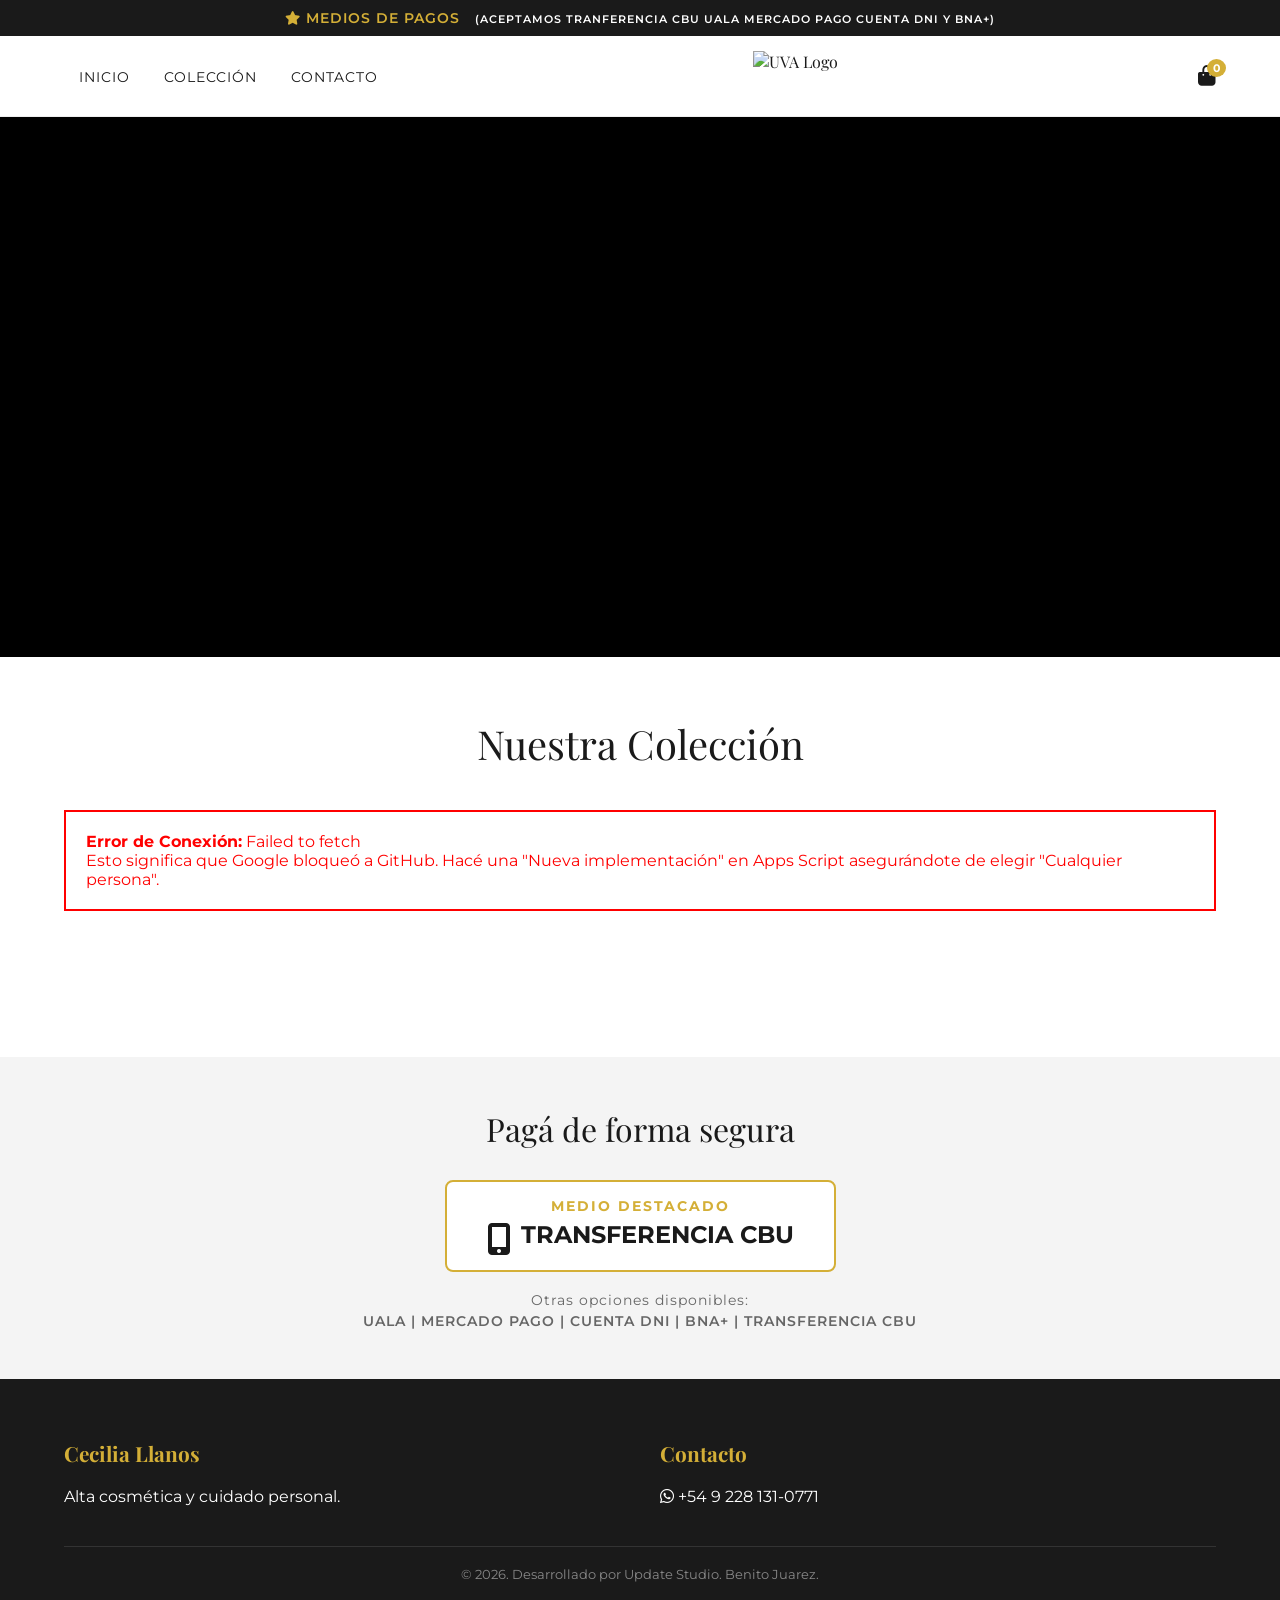
==== index.html @ 4b543230 "Create index.html" ====
<!DOCTYPE html>
<html lang="es">
<head>
    <meta charset="UTF-8">
    <meta name="viewport" content="width=device-width, initial-scale=1.0">
    <title>UVA | Alta Cosmética</title>
    <link href="https://fonts.googleapis.com/css2?family=Montserrat:wght@300;400;600&family=Playfair+Display:wght@400;600&display=swap" rel="stylesheet">
    <link rel="stylesheet" href="https://cdnjs.cloudflare.com/ajax/libs/font-awesome/6.4.0/css/all.min.css">
    
    <style>
        :root {
            --color-fondo: #ffffff;
            --color-texto: #1a1a1a;
            --color-acento: #d4af37;
            --color-secundario: #f4f4f4;
            --color-whatsapp: #25D366;
        }

        * { margin: 0; padding: 0; box-sizing: border-box; }
        html { scroll-behavior: smooth; }
        body { font-family: 'Montserrat', sans-serif; background-color: var(--color-fondo); color: var(--color-texto); }
        h1, h2, h3, .logo { font-family: 'Playfair Display', serif; }

        /* HEADER */
        header { position: sticky; top: 0; background: rgba(255, 255, 255, 0.95); backdrop-filter: blur(5px); z-index: 1000; border-bottom: 1px solid #eee; }
        .top-bar { background-color: var(--color-texto); color: var(--color-acento); text-align: center; padding: 10px; font-size: 0.85em; letter-spacing: 1px; font-weight: 600; text-transform: uppercase;}
        .navbar { display: flex; justify-content: space-between; align-items: center; padding: 15px 5%; }
        
        /* Ajuste para el logo imagen */
        .logo { display: flex; align-items: center; }
        .logo img { height: 50px; width: auto; object-fit: contain; }

        .menu a { text-decoration: none; color: var(--color-texto); margin: 0 15px; font-size: 0.9em; text-transform: uppercase; letter-spacing: 1px; transition: color 0.3s; }
        .menu a:hover { color: var(--color-acento); }
        .iconos-nav { position: relative; cursor: pointer; }
        .contador-carrito { position: absolute; top: -8px; right: -10px; background: var(--color-acento); color: white; border-radius: 50%; padding: 2px 6px; font-size: 0.7em; font-weight: bold; }

        /* CARRUSEL */
        .carrusel-contenedor { position: relative; height: 60vh; width: 100%; overflow: hidden; background-color: #000; }
        .slide { position: absolute; top: 0; left: 0; width: 100%; height: 100%; opacity: 0; transition: opacity 1s ease-in-out; background-size: cover; background-position: center; display: flex; align-items: center; justify-content: center; }
        .slide.activo { opacity: 1; }
        .slide-texto { text-align: center; color: white; background: rgba(0,0,0,0.3); padding: 30px 50px; border: 1px solid rgba(255,255,255,0.3); backdrop-filter: blur(2px); }
        .slide-texto h2 { font-size: 3em; margin-bottom: 10px; font-weight: 400; }

        /* PRODUCTOS DESTACADOS */
        .seccion-destacado { padding: 50px 5%; background-color: var(--color-secundario); display: none; }
        .titulo-destacado { text-align: center; font-family: 'Playfair Display', serif; font-size: 2em; margin-bottom: 30px; text-transform: uppercase; letter-spacing: 2px; transition: color 0.3s; }
        
        .grid-destacados { 
            display: flex; 
            gap: 30px; 
            overflow-x: auto; 
            padding: 10px 10px 30px 10px; 
            scroll-snap-type: x mandatory; 
            width: fit-content;
            max-width: 100%;
            margin: 0 auto;
        }
        
        .grid-destacados::-webkit-scrollbar { height: 8px; }
        .grid-destacados::-webkit-scrollbar-track { background: #ddd; border-radius: 10px; }
        .grid-destacados::-webkit-scrollbar-thumb { background: #bbb; border-radius: 10px; }

        .tarjeta-destacado { 
            flex: 0 0 300px; 
            scroll-snap-align: start;
            background: white; border-radius: 8px; overflow: hidden; box-shadow: 0 5px 15px rgba(0,0,0,0.08); text-align: center; padding-bottom: 20px; border-top: 4px solid var(--color-acento); position: relative; transition: transform 0.3s;
        }
        .tarjeta-destacado:hover { transform: translateY(-5px); }
        .etiqueta-promo { position: absolute; top: 15px; right: 15px; color: white; padding: 5px 10px; font-size: 0.7em; font-weight: bold; text-transform: uppercase; border-radius: 4px; z-index: 2; letter-spacing: 1px;}
        .tarjeta-destacado img { width: 100%; height: 250px; object-fit: cover; margin-bottom: 15px; }
        .tarjeta-destacado h3 { font-size: 1.2em; margin: 0 15px 5px; color: var(--color-texto); }
        .tarjeta-destacado .descripcion-producto { font-size: 0.85em; color: #666; margin: 0 15px 10px; height: 38px; overflow: hidden; text-overflow: ellipsis; display: -webkit-box; -webkit-line-clamp: 2; -webkit-box-orient: vertical; line-height: 1.4; }
        .tarjeta-destacado .precio { font-size: 1.4em; color: var(--color-texto); font-weight: 600; margin-bottom: 15px; }

        /* CATÁLOGO NORMAL */
        .seccion-padding { padding: 60px 5%; min-height: 400px; }
        .titulo-seccion { text-align: center; font-size: 2.5em; margin-bottom: 40px; font-weight: 400; }
        
        .cargando { text-align: center; font-size: 1.2em; color: #888; margin: 50px 0; font-style: italic; }
        
        .grid-productos { display: grid; grid-template-columns: repeat(auto-fit, minmax(280px, 1fr)); gap: 40px; }
        
        .tarjeta { position: relative; text-align: center; transition: transform 0.3s; border: 1px solid #eee; padding-bottom: 20px; border-radius: 8px; overflow: hidden; background: white;}
        .tarjeta:hover { transform: translateY(-5px); box-shadow: 0 10px 20px rgba(0,0,0,0.05); }
        .tarjeta img { width: 100%; height: 350px; object-fit: cover; margin-bottom: 15px; transition: filter 0.3s; }
        .tarjeta h3 { font-size: 1.2em; margin: 0 15px 5px; }
        
        .descripcion-producto { font-size: 0.85em; color: #666; margin: 0 15px 15px; height: 40px; overflow: hidden; text-overflow: ellipsis; display: -webkit-box; -webkit-line-clamp: 2; -webkit-box-orient: vertical; line-height: 1.4; }

        .precio { font-size: 1.2em; color: var(--color-texto); font-weight: 600; margin-bottom: 20px; }
        
        /* ESTILOS SIN STOCK */
        .badge-stock { position: absolute; top: 15px; left: 15px; background-color: #d9534f; color: white; padding: 5px 12px; border-radius: 4px; font-size: 0.75em; font-weight: bold; z-index: 2; letter-spacing: 1px; text-transform: uppercase;}
        .tarjeta.sin-stock, .tarjeta-destacado.sin-stock { border-color: #e0e0e0; border-top-color: #ccc !important; }
        .tarjeta.sin-stock:hover, .tarjeta-destacado.sin-stock:hover { transform: none; box-shadow: none; }
        .tarjeta.sin-stock img, .tarjeta-destacado.sin-stock img { filter: grayscale(100%); opacity: 0.6; }
        .tarjeta.sin-stock h3, .tarjeta-destacado.sin-stock h3 { color: #888; }
        .tarjeta.sin-stock .precio, .tarjeta-destacado.sin-stock .precio { color: #aaa; text-decoration: line-through; }
        
        /* BOTONES DUALES */
        .botones-producto { display: flex; gap: 10px; padding: 0 15px; }
        .btn { flex: 1; padding: 12px 10px; border: none; text-transform: uppercase; font-size: 0.75em; font-weight: 600; cursor: pointer; transition: all 0.3s; border-radius: 4px; letter-spacing: 0.5px;}
        .btn-comprar { background-color: var(--color-texto); color: white; }
        .btn-comprar:hover:not(:disabled) { background-color: var(--color-acento); }
        .btn-agregar { background-color: transparent; border: 1px solid var(--color-texto); color: var(--color-texto); }
        .btn-agregar:hover:not(:disabled) { background-color: var(--color-secundario); }
        .btn:disabled { background-color: #f0f0f0; border-color: #ddd; color: #aaa; cursor: not-allowed; }

        /* MEDIOS DE PAGO DESTACANDO TRANSFERENCIA*/
        .medios-pago { background-color: var(--color-secundario); padding: 50px 20px; text-align: center; }
        .pago-principal { display: inline-block; border: 2px solid var(--color-acento); padding: 15px 40px; border-radius: 8px; margin-bottom: 20px; background: white; }
        .pago-principal h4 { color: var(--color-acento); font-size: 0.9em; text-transform: uppercase; letter-spacing: 2px; margin-bottom: 5px; }
        .pago-principal i { font-size: 2em; color: var(--color-texto); vertical-align: middle; margin-right: 10px; }
        .pago-principal span { font-size: 1.5em; font-weight: bold; font-family: 'Montserrat', sans-serif; }
        .pagos-secundarios { font-size: 0.85em; color: #666; font-weight: 600; letter-spacing: 1px; }

        /* FOOTER */
        footer { background-color: var(--color-texto); color: white; padding: 60px 5% 20px; }
        .footer-grid { display: grid; grid-template-columns: repeat(auto-fit, minmax(200px, 1fr)); gap: 40px; margin-bottom: 40px; }
        .footer-grid h4 { font-family: 'Playfair Display', serif; font-size: 1.3em; margin-bottom: 20px; color: var(--color-acento); }

        /* CARRITO LATERAL */
        .carrito-lateral { position: fixed; top: 0; right: -400px; width: 350px; height: 100vh; background: white; box-shadow: -2px 0 10px rgba(0,0,0,0.1); transition: right 0.3s ease; z-index: 2000; padding: 20px; display: flex; flex-direction: column; }
        .carrito-lateral.abierto { right: 0; }
        .cerrar-carrito { text-align: right; cursor: pointer; font-size: 1.5em; }
        .items-carrito { flex-grow: 1; overflow-y: auto; margin: 20px 0; }
        .item-carrito { display: flex; justify-content: space-between; align-items: center; margin-bottom: 15px; border-bottom: 1px solid #eee; padding-bottom: 10px; font-size: 0.9em;}
        .item-nombre { display: flex; flex-direction: column; }
        .total-carrito { font-size: 1.2em; font-weight: bold; margin-bottom: 20px; text-align: right; border-top: 2px solid #eee; padding-top: 15px;}
        .btn-pagar-carrito { background-color: var(--color-texto); color: white; text-align: center; padding: 15px; cursor: pointer; font-weight: bold; border-radius: 4px; text-transform: uppercase; }

        /* MODAL DE PAGO (CHECKOUT) */
        .overlay-pago { position: fixed; top: 0; left: 0; width: 100%; height: 100%; background: rgba(0,0,0,0.7); display: none; justify-content: center; align-items: center; z-index: 3000; backdrop-filter: blur(3px); }
        .overlay-pago.activo { display: flex; }
        .caja-pago { background: white; padding: 30px; border-radius: 8px; width: 90%; max-width: 450px; position: relative; text-align: center; max-height: 90vh; overflow-y: auto;}
        .cerrar-pago { position: absolute; top: 15px; right: 15px; cursor: pointer; font-size: 1.5em; color: #666; }
        .caja-pago h3 { font-size: 1.5em; margin-bottom: 10px; color: var(--color-texto); }
        .monto-pagar { font-size: 2em; font-weight: bold; color: var(--color-acento); margin-bottom: 20px; }
        .datos-bancarios { background: var(--color-secundario); padding: 15px; border-radius: 6px; text-align: left; margin-bottom: 20px; font-size: 0.9em; line-height: 1.6;}
        .caja-transferencia { background: white; border-left: 4px solid var(--color-acento); padding: 12px; margin-bottom: 15px; box-shadow: 0 2px 5px rgba(0,0,0,0.05); }
        .caja-transferencia p { margin-bottom: 3px; }
        .etiqueta-recomendado { color: var(--color-acento); font-size: 0.75em; font-weight: bold; text-transform: uppercase; margin-bottom: 5px; display: block; letter-spacing: 1px;}
        .caja-otros-bancos { border-top: 1px solid #ddd; padding-top: 12px; font-size: 0.85em; }
        .datos-bancarios span { font-weight: 600; color: var(--color-texto); }
        
        .qr-container { margin: 15px 0; padding: 15px; background: white; border-radius: 8px; border: 1px dashed #ccc; display: none; }
        .qr-container img { width: 150px; height: 150px; margin: 0 auto; display: block; }
        
        .btn-whatsapp { background-color: var(--color-whatsapp); color: white; border: none; padding: 15px; width: 100%; border-radius: 4px; font-weight: bold; font-size: 1em; cursor: pointer; display: flex; align-items: center; justify-content: center; gap: 10px; margin-top: 10px;}
        .btn-whatsapp:hover { background-color: #20ba56; }

        @media (max-width: 768px) {
            .menu { display: none; }
            .carrito-lateral { width: 100%; right: -100%; }
        }
    </style>
</head>
<body id="arriba">

    <div class="top-bar"><i class="fas fa-star"></i> Medios de Pagos <span style="color:white; margin-left: 10px; font-size: 0.8em;">(Aceptamos Tranferencia CBU UALA Mercado Pago Cuenta DNI y BNA+)</span></div>

    <header>
        <nav class="navbar">
            <div class="menu">
                <a href="#arriba">Inicio</a>
                <a href="#catalogo">Colección</a>
                <a href="#contacto">Contacto</a>
            </div>
            <div class="logo">
                <img src="https://github.com/GuillermoReveron/Update-Studio-Benito-Juarez/blob/main/cliente-cecilia/carpeta-uno/img/logo.jpeg?raw=true" alt="UVA Logo">
            </div>
            <div class="iconos-nav" onclick="toggleCarrito()">
                <i class="fas fa-shopping-bag fa-lg"></i>
                <span class="contador-carrito" id="contador">0</span>
            </div>
        </nav>
    </header>

    <section id="contenedor-carrusel" class="carrusel-contenedor">
        </section>

    <section id="seccion-destacado" class="seccion-destacado">
        <h2 class="titulo-destacado" id="titulo-destacado"><i class="fas fa-gift"></i> Especiales & Promociones <i class="fas fa-gift"></i></h2>
        <div class="grid-destacados" id="contenedor-destacados">
            </div>
    </section>

    <section id="catalogo" class="seccion-padding">
        <h2 class="titulo-seccion">Nuestra Colección</h2>
        <div class="grid-productos" id="contenedor-productos">
            <div class="cargando">Cargando productos desde el catálogo... <i class="fas fa-spinner fa-spin"></i></div>
        </div>
    </section>

    <section class="medios-pago">
        <h3 style="margin-bottom: 30px; font-weight: 300; font-family: 'Playfair Display', serif; font-size: 2em;">Pagá de forma segura</h3>
        <div class="pago-principal">
            <h4>Medio Destacado</h4>
            <i class="fas fa-mobile-alt"></i><span>TRANSFERENCIA CBU</span>
        </div>
        <div class="pagos-secundarios">
            <p style="margin-bottom: 5px; font-weight: 400;">Otras opciones disponibles:</p>
            UALA | MERCADO PAGO | CUENTA DNI | BNA+ | TRANSFERENCIA CBU
        </div>
    </section>

    <footer id="contacto">
        <div class="footer-grid">
            <div>
                <h4>Cecilia Llanos</h4>
                <p>Alta cosmética y cuidado personal.</p>
            </div>
            <div>
                <h4>Contacto</h4>
                <p><i class="fab fa-whatsapp"></i> +54 9 228 131-0771</p>
            </div>
        </div>
        <div style="text-align: center; border-top: 1px solid #333; padding-top: 20px; font-size: 0.8em; color: #888;">
            &copy; 2026. Desarrollado por Update Studio. Benito Juarez.
        </div>
    </footer>

    <div class="carrito-lateral" id="carrito-lateral">
        <div class="cerrar-carrito" onclick="toggleCarrito()"><i class="fas fa-times"></i></div>
        <h2 style="margin-bottom: 20px; font-family: 'Montserrat'; font-weight: 600;">Tu Pedido</h2>
        <div class="items-carrito" id="items-carrito"></div>
        <div class="total-carrito">
            Total a Pagar: $<span id="precio-total">0</span>
        </div>
        <div class="btn-pagar-carrito" onclick="abrirModalPagoDesdeCarrito()">Ir a Pagar</div>
    </div>

    <div class="overlay-pago" id="modal-pago">
        <div class="caja-pago">
            <div class="cerrar-pago" onclick="cerrarModalPago()"><i class="fas fa-times"></i></div>
            <h3>Realizá el pago</h3>
            <p style="font-size: 0.9em; color: #666; margin-bottom: 10px;">Transferí el total para confirmar tu pedido:</p>
            <div class="monto-pagar">$<span id="monto-final">0</span></div>
            
            <div class="datos-bancarios">
                <p style="margin-bottom: 10px;"><span>Titular de la cuenta:</span> Cecilia Llanos</p>
                <div class="caja-transferencia">
                    <span class="etiqueta-recomendado"><i class="fas fa-star"></i> Uala | Mercado Pago | Cuenta DNI | BNA+ | Transferencia CBU (Recomendado)</span>
                    <p><span>CVU:</span> 00000031000000000000</p>
                    <p><span>Alias:</span> CECILIA.CREMAS.UALA.MERCADO PAGO</p>
                </div>
                <div class="caja-otros-bancos">
                    <p style="color: #666; margin-bottom: 5px;">Otras cuentas (Cuenta DNI / BNA+):</p>
                    <p><span>CBU:</span> 01400000000000000000</p>
                    <p><span>Alias:</span> CECILIA.BNA.DNI</p>
                </div>
            </div>

            <div class="qr-container" id="contenedor-qr">
                <p style="font-size: 0.8em; color: #666; margin-bottom: 10px; font-weight: 600;">Escaneá este QR para pagar el producto exacto:</p>
                <img id="qr-dinamico" src="" alt="QR de Pago Dinámico">
            </div>

            <button class="btn-whatsapp" onclick="enviarComprobanteWhatsApp()">
                <i class="fab fa-whatsapp fa-lg"></i> Ya pagué, enviar comprobante
            </button>
        </div>
    </div>

    <script>
        let carruselInterval; 

        function obtenerLinkDirectoDrive(url) {
            if (!url) return 'https://via.placeholder.com/400x350?text=Sin+Imagen';
            const idMatch = url.match(/[-\w]{25,}/);
            if (url.includes('drive.google.com') && idMatch) {
                return `https://drive.google.com/uc?export=view&id=${idMatch[0]}`;
            }
            if (url.includes('github.com') && url.includes('/blob/')) {
                let urlLimpia = url.replace('github.com', 'raw.githubusercontent.com').replace('/blob/', '/');
                urlLimpia = urlLimpia.split('?')[0]; 
                return urlLimpia;
            }
            return url;
        }

        function obtenerColorPromo(texto) {
            if (!texto) return 'var(--color-acento)'; 
            const t = texto.toLowerCase();
            
            if (t.includes('navidad') || t.includes('fiesta') || t.includes('noel')) return '#c8102e'; 
            if (t.includes('madre') || t.includes('mujer') || t.includes('mamá')) return '#e83e8c'; 
            if (t.includes('padre') || t.includes('hombre') || t.includes('papá')) return '#1A5276'; 
            if (t.includes('oferta') || t.includes('liquidación') || t.includes('off') || t.includes('black')) return '#ff5722'; 
            
            return 'var(--color-acento)'; 
        }

        const urlAPI = 'https://script.google.com/macros/s/AKfycbwm6g9whIeELxg2Pa0tYN79-XIww8WlGYjSxbhR-KmSNlyNUxIQyCoD7uvmgHo0dRIJuA/exec';
        let productos = []; 
        let carrito = [];
        let compraTemporal = [];

        async function cargarDatosDesdeGoogle() {
            try {
                const respuesta = await fetch(urlAPI, { redirect: "follow" });
                
                if (!respuesta.ok) {
                    throw new Error(`Google bloqueó la conexión (Error ${respuesta.status}).`);
                }

                const textoCrudo = await respuesta.text(); 
                
                try {
                    const data = JSON.parse(textoCrudo); 
                    
                    if (Array.isArray(data)) {
                        productos = data;
                        dibujarCarruselPorDefecto(); 
                    } else {
                        productos = data.productos || [];
                        if (data.carrusel && data.carrusel.length > 0) {
                            dibujarCarruselDesdeSheets(data.carrusel);
                        } else {
                            dibujarCarruselPorDefecto(); 
                        }
                    }
                    
                    if(productos.length === 0) {
                        document.getElementById('contenedor-productos').innerHTML = '<p class="cargando">Todavía no hay productos cargados en el catálogo.</p>';
                        return;
                    }
                    
                    dibujarCatalogo();

                } catch (errorParseo) {
                    document.getElementById('contenedor-productos').innerHTML = `<div style="color:red; padding:20px; border:2px solid red; background:white;"><b>Error de Datos:</b> Google no envió los productos, envió una página de error. Revisa los permisos de Apps Script o si el link termina en /dev.</div>`;
                    console.error("Respuesta de Google:", textoCrudo);
                }

            } catch (error) {
                document.getElementById('contenedor-productos').innerHTML = `<div style="color:red; padding:20px; border:2px solid red; background:white;"><b>Error de Conexión:</b> ${error.message} <br>Esto significa que Google bloqueó a GitHub. Hacé una "Nueva implementación" en Apps Script asegurándote de elegir "Cualquier persona".</div>`;
            }
        }

        function dibujarCarruselDesdeSheets(slides) {
            const contenedor = document.getElementById('contenedor-carrusel');
            contenedor.innerHTML = ''; 
            
            slides.forEach((s, index) => {
                const imgDirecta = obtenerLinkDirectoDrive(s.img);
                const claseActivo = index === 0 ? 'activo' : ''; 
                
                contenedor.innerHTML += `
                    <div class="slide ${claseActivo}" style="background-image: url('${imgDirecta}');">
                        <div class="slide-texto">
                            <h2>${s.titulo || ''}</h2>
                            <p>${s.descripcion || ''}</p>
                        </div>
                    </div>
                `;
            });
            
            iniciarAnimacionCarrusel();
        }

        function dibujarCarruselPorDefecto() {
            const contenedor = document.getElementById('contenedor-carrusel');
            contenedor.innerHTML = `
                <div class="slide activo" style="background-image: url('https://images.unsplash.com/photo-1615397323136-1288ed3d5964?q=80&w=1400&auto=format&fit=crop');">
                    <div class="slide-texto">
                        <h2>Esencia Natural</h2>
                        <p>Descubrí la nueva línea de hidratación</p>
                    </div>
                </div>
                <div class="slide" style="background-image: url('https://images.unsplash.com/photo-1556228578-0d85b1a4d571?q=80&w=1400&auto=format&fit=crop');">
                    <div class="slide-texto">
                        <h2>Cuidado Premium</h2>
                        <p>Fórmulas exclusivas para tu piel</p>
                    </div>
                </div>
                <div class="slide" style="background-image: url('https://images.unsplash.com/photo-1599305090598-fe179d501227?q=80&w=1400&auto=format&fit=crop');">
                    <div class="slide-texto">
                        <h2>Piel Radiante</h2>
                        <p>Nutrición profunda todos los días</p>
                    </div>
                </div>
            `;
            iniciarAnimacionCarrusel();
        }

        function iniciarAnimacionCarrusel() {
            let slideIndex = 0;
            const slides = document.querySelectorAll('.slide');
            if(slides.length <= 1) return; 
            
            if(carruselInterval) clearInterval(carruselInterval);
            
            carruselInterval = setInterval(() => {
                slides.forEach(slide => slide.classList.remove('activo'));
                slideIndex++;
                if (slideIndex >= slides.length) { slideIndex = 0; }
                slides[slideIndex].classList.add('activo');
            }, 4000); 
        }

        function dibujarCatalogo() {
            const contenedorCatalogo = document.getElementById('contenedor-productos');
            const seccionDestacados = document.getElementById('seccion-destacado');
            const contenedorDestacados = document.getElementById('contenedor-destacados');
            const tituloDestacado = document.getElementById('titulo-destacado');
            
            contenedorCatalogo.innerHTML = ''; 
            contenedorDestacados.innerHTML = '';
            seccionDestacados.style.display = 'none';

            const productosEspeciales = productos.filter(p => p.destacado && String(p.destacado).trim() !== '' && String(p.destacado).trim().toUpperCase() !== 'NO');

            if (productosEspeciales.length > 0) {
                seccionDestacados.style.display = 'block'; 
                
                let nombreEventoPrincipal = String(productosEspeciales[0].destacado).trim();
                let colorTema = obtenerColorPromo(nombreEventoPrincipal);
                
                if(nombreEventoPrincipal.toUpperCase() === 'SI') {
                    tituloDestacado.innerHTML = '<i class="fas fa-gift"></i> Especiales & Promociones <i class="fas fa-gift"></i>';
                    tituloDestacado.style.color = 'var(--color-acento)';
                } else {
                    tituloDestacado.innerHTML = `<i class="fas fa-star"></i> Especial ${nombreEventoPrincipal} <i class="fas fa-star"></i>`;
                    tituloDestacado.style.color = colorTema;
                }
                
                productosEspeciales.forEach(productoEspecial => {
                    const precioNumerico = Number(productoEspecial.precio);
                    const imagenDirecta = obtenerLinkDirectoDrive(productoEspecial.img);
                    const tieneStock = productoEspecial.stock && String(productoEspecial.stock).trim().toUpperCase() === 'SI';
                    
                    let textoEtiqueta = String(productoEspecial.destacado).trim();
                    if(textoEtiqueta.toUpperCase() === 'SI') {
                        textoEtiqueta = 'Promo Especial';
                    }
                    
                    let colorTarjeta = obtenerColorPromo(textoEtiqueta);

                    const claseTarjeta = tieneStock ? 'tarjeta-destacado' : 'tarjeta-destacado sin-stock';
                    
                    const cartelStock = tieneStock ? `<span class="etiqueta-promo" style="background-color: ${colorTarjeta};"><i class="fas fa-star"></i> ${textoEtiqueta}</span>` : '<div class="badge-stock">Agotado</div>';
                    
                    const disableBtn = tieneStock ? '' : 'disabled';
                    const textoComprar = tieneStock ? 'Aprovechar' : 'Agotado';
                    const descripcionProducto = productoEspecial.descripcion ? productoEspecial.descripcion : '';

                    contenedorDestacados.innerHTML += `
                        <div class="${claseTarjeta}" style="border-top-color: ${colorTarjeta};">
                            ${cartelStock}
                            <img src="${imagenDirecta}" alt="${productoEspecial.nombre}">
                            <h3>${productoEspecial.nombre}</h3>
                            <p class="descripcion-producto">${descripcionProducto}</p>
                            <div class="precio">$${precioNumerico.toLocaleString('es-AR')}</div>
                            <div class="botones-producto">
                                <button class="btn btn-agregar" onclick="agregarAlCarrito(${productoEspecial.id})" ${disableBtn}><i class="fas fa-plus"></i></button>
                                <button class="btn btn-comprar" onclick="comprarDirecto(${productoEspecial.id})" ${disableBtn}>${textoComprar}</button>
                            </div>
                        </div>
                    `;
                });
            }

            const productosNormales = productos.filter(p => !p.destacado || String(p.destacado).trim() === '' || String(p.destacado).trim().toUpperCase() === 'NO');
            
            productosNormales.forEach(prod => {
                const precioNumerico = Number(prod.precio);
                const imagenDirecta = obtenerLinkDirectoDrive(prod.img);
                const tieneStock = prod.stock && String(prod.stock).trim().toUpperCase() === 'SI';
                
                const claseTarjeta = tieneStock ? 'tarjeta' : 'tarjeta sin-stock';
                const cartelStock = tieneStock ? '' : '<div class="badge-stock">Sin Stock</div>';
                const disableBtn = tieneStock ? '' : 'disabled';
                const textoComprar = tieneStock ? 'Comprar Ahora' : 'Agotado';
                const descripcionProducto = prod.descripcion ? prod.descripcion : '';
                
                contenedorCatalogo.innerHTML += `
                    <div class="${claseTarjeta}">
                        ${cartelStock}
                        <img src="${imagenDirecta}" alt="${prod.nombre}">
                        <h3>${prod.nombre}</h3>
                        <p class="descripcion-producto">${descripcionProducto}</p>
                        <div class="precio">$${precioNumerico.toLocaleString('es-AR')}</div>
                        <div class="botones-producto">
                            <button class="btn btn-agregar" onclick="agregarAlCarrito(${prod.id})" ${disableBtn}><i class="fas fa-plus"></i> Al Bolso</button>
                            <button class="btn btn-comprar" onclick="comprarDirecto(${prod.id})" ${disableBtn}>${textoComprar}</button>
                        </div>
                    </div>
                `;
            });
        }

        function toggleCarrito() {
            document.getElementById('carrito-lateral').classList.toggle('abierto');
        }

        function agregarAlCarrito(id) {
            const producto = productos.find(p => String(p.id) === String(id));
            if(producto) {
                carrito.push(producto);
                actualizarCarrito();
                document.getElementById('carrito-lateral').classList.add('abierto');
            }
        }

        function actualizarCarrito() {
            const contenedorItems = document.getElementById('items-carrito');
            contenedorItems.innerHTML = '';
            let total = 0;
            carrito.forEach((item, index) => {
                total += Number(item.precio);
                
                let etiquetaPromoCarrito = "";
                if (item.destacado && String(item.destacado).trim() !== '' && String(item.destacado).trim().toUpperCase() !== 'NO') {
                    let nombrePromo = String(item.destacado).trim();
                    if(nombrePromo.toUpperCase() === 'SI') nombrePromo = 'Promo';
                    
                    let colorPromo = obtenerColorPromo(nombrePromo);
                    etiquetaPromoCarrito = `<br><span style="color:${colorPromo}; font-size:0.8em; font-weight:bold;">[${nombrePromo}]</span>`;
                }

                contenedorItems.innerHTML += `
                    <div class="item-carrito">
                        <span class="item-nombre">${item.nombre}${etiquetaPromoCarrito}</span>
                        <span>$${Number(item.precio).toLocaleString('es-AR')} <i class="fas fa-trash" style="cursor:pointer; color:#cc0000; margin-left:10px;" onclick="eliminarDelCarrito(${index})"></i></span>
                    </div>
                `;
            });
            document.getElementById('precio-total').innerText = total.toLocaleString('es-AR');
            document.getElementById('contador').innerText = carrito.length;
        }

        function eliminarDelCarrito(index) {
            carrito.splice(index, 1);
            actualizarCarrito();
        }

        const modalPago = document.getElementById('modal-pago');

        function cerrarModalPago() {
            modalPago.classList.remove('activo');
        }

        function actualizarQRDinamico() {
            const contenedorQR = document.getElementById('contenedor-qr');
            const imgQR = document.getElementById('qr-dinamico');
            
            if (compraTemporal.length === 1 && compraTemporal[0].linkpago && compraTemporal[0].linkpago.trim() !== '') {
                imgQR.src = `https://api.qrserver.com/v1/create-qr-code/?size=150x150&data=${encodeURIComponent(compraTemporal[0].linkpago)}`;
                contenedorQR.style.display = 'block';
            } else {
                contenedorQR.style.display = 'none';
            }
        }

        function comprarDirecto(id) {
            const producto = productos.find(p => String(p.id) === String(id));
            if(producto) {
                compraTemporal = [producto];
                document.getElementById('monto-final').innerText = Number(producto.precio).toLocaleString('es-AR');
                actualizarQRDinamico();
                modalPago.classList.add('activo');
            }
        }

        function abrirModalPagoDesdeCarrito() {
            if (carrito.length === 0) {
                alert("Tu carrito está vacío.");
                return;
            }
            compraTemporal = [...carrito];
            let total = carrito.reduce((sum, item) => sum + Number(item.precio), 0);
            document.getElementById('monto-final').innerText = total.toLocaleString('es-AR');
            actualizarQRDinamico();
            document.getElementById('carrito-lateral').classList.remove('abierto');
            modalPago.classList.add('activo');
        }

        function enviarComprobanteWhatsApp() {
            let totalCompra = compraTemporal.reduce((sum, item) => sum + Number(item.precio), 0);
            
            let texto = "Hola Cecilia, acabo de realizar una compra y te escribo para pasarte el comprobante de pago.\n\n";
            texto += "*🛒 Detalle de mi pedido:*\n";
            
            compraTemporal.forEach(item => {
                let etiquetaPromoWa = "";
                if (item.destacado && String(item.destacado).trim() !== '' && String(item.destacado).trim().toUpperCase() !== 'NO') {
                    let nombrePromo = String(item.destacado).trim();
                    if(nombrePromo.toUpperCase() === 'SI') nombrePromo = 'Promo Especial';
                    etiquetaPromoWa = ` *(Promo: ${nombrePromo})*`;
                }

                texto += `- ${item.nombre}${etiquetaPromoWa} ($${Number(item.precio).toLocaleString('es-AR')})\n`;
            });

            texto += `\n*💰 Total abonado:* $${totalCompra.toLocaleString('es-AR')}\n\n`;
            texto += "A continuación adjunto la foto del comprobante de transferencia/QR. ¡Avisame cuando lo veas para coordinar la entrega! 📄✅";

            let numeroWhatsapp = "5492281310771"; 
            
            let url = `https://wa.me/${numeroWhatsapp}?text=${encodeURIComponent(texto)}`;
            window.open(url, '_blank');
            
            cerrarModalPago();
            carrito = [];
            actualizarCarrito();
        }

        cargarDatosDesdeGoogle();
    </script>
</body>
</html>
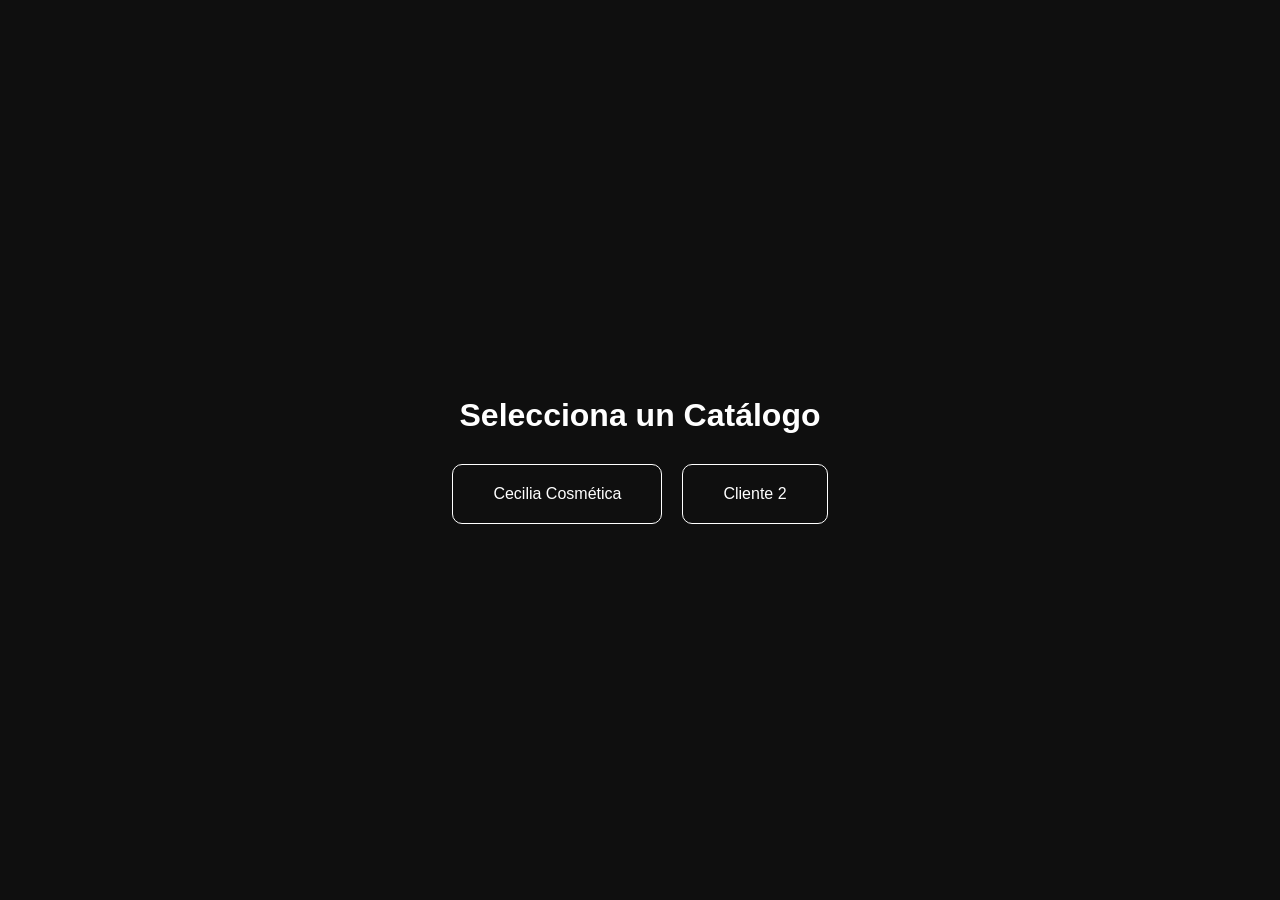
==== commit 8c13b1fc: "Create index.html" ====
--- a/index.html
+++ b/index.html
@@ -3,611 +3,40 @@
 <head>
     <meta charset="UTF-8">
     <meta name="viewport" content="width=device-width, initial-scale=1.0">
-    <title>UVA | Alta Cosmética</title>
-    <link href="https://fonts.googleapis.com/css2?family=Montserrat:wght@300;400;600&family=Playfair+Display:wght@400;600&display=swap" rel="stylesheet">
-    <link rel="stylesheet" href="https://cdnjs.cloudflare.com/ajax/libs/font-awesome/6.4.0/css/all.min.css">
-    
+    <title>Update Studio - Selector</title>
     <style>
-        :root {
-            --color-fondo: #ffffff;
-            --color-texto: #1a1a1a;
-            --color-acento: #d4af37;
-            --color-secundario: #f4f4f4;
-            --color-whatsapp: #25D366;
+        body {
+            background-color: #0f0f0f; /* Diseño oscuro elegante */
+            color: white;
+            font-family: sans-serif;
+            display: flex;
+            flex-direction: column;
+            align-items: center;
+            justify-content: center;
+            height: 100vh;
+            margin: 0;
         }
-
-        * { margin: 0; padding: 0; box-sizing: border-box; }
-        html { scroll-behavior: smooth; }
-        body { font-family: 'Montserrat', sans-serif; background-color: var(--color-fondo); color: var(--color-texto); }
-        h1, h2, h3, .logo { font-family: 'Playfair Display', serif; }
-
-        /* HEADER */
-        header { position: sticky; top: 0; background: rgba(255, 255, 255, 0.95); backdrop-filter: blur(5px); z-index: 1000; border-bottom: 1px solid #eee; }
-        .top-bar { background-color: var(--color-texto); color: var(--color-acento); text-align: center; padding: 10px; font-size: 0.85em; letter-spacing: 1px; font-weight: 600; text-transform: uppercase;}
-        .navbar { display: flex; justify-content: space-between; align-items: center; padding: 15px 5%; }
-        
-        /* Ajuste para el logo imagen */
-        .logo { display: flex; align-items: center; }
-        .logo img { height: 50px; width: auto; object-fit: contain; }
-
-        .menu a { text-decoration: none; color: var(--color-texto); margin: 0 15px; font-size: 0.9em; text-transform: uppercase; letter-spacing: 1px; transition: color 0.3s; }
-        .menu a:hover { color: var(--color-acento); }
-        .iconos-nav { position: relative; cursor: pointer; }
-        .contador-carrito { position: absolute; top: -8px; right: -10px; background: var(--color-acento); color: white; border-radius: 50%; padding: 2px 6px; font-size: 0.7em; font-weight: bold; }
-
-        /* CARRUSEL */
-        .carrusel-contenedor { position: relative; height: 60vh; width: 100%; overflow: hidden; background-color: #000; }
-        .slide { position: absolute; top: 0; left: 0; width: 100%; height: 100%; opacity: 0; transition: opacity 1s ease-in-out; background-size: cover; background-position: center; display: flex; align-items: center; justify-content: center; }
-        .slide.activo { opacity: 1; }
-        .slide-texto { text-align: center; color: white; background: rgba(0,0,0,0.3); padding: 30px 50px; border: 1px solid rgba(255,255,255,0.3); backdrop-filter: blur(2px); }
-        .slide-texto h2 { font-size: 3em; margin-bottom: 10px; font-weight: 400; }
-
-        /* PRODUCTOS DESTACADOS */
-        .seccion-destacado { padding: 50px 5%; background-color: var(--color-secundario); display: none; }
-        .titulo-destacado { text-align: center; font-family: 'Playfair Display', serif; font-size: 2em; margin-bottom: 30px; text-transform: uppercase; letter-spacing: 2px; transition: color 0.3s; }
-        
-        .grid-destacados { 
-            display: flex; 
-            gap: 30px; 
-            overflow-x: auto; 
-            padding: 10px 10px 30px 10px; 
-            scroll-snap-type: x mandatory; 
-            width: fit-content;
-            max-width: 100%;
-            margin: 0 auto;
+        .container { text-align: center; }
+        .btn-container { display: flex; gap: 20px; margin-top: 30px; }
+        .btn {
+            padding: 20px 40px;
+            border: 1px solid white;
+            color: white;
+            text-decoration: none;
+            border-radius: 10px;
+            transition: 0.3s;
         }
-        
-        .grid-destacados::-webkit-scrollbar { height: 8px; }
-        .grid-destacados::-webkit-scrollbar-track { background: #ddd; border-radius: 10px; }
-        .grid-destacados::-webkit-scrollbar-thumb { background: #bbb; border-radius: 10px; }
-
-        .tarjeta-destacado { 
-            flex: 0 0 300px; 
-            scroll-snap-align: start;
-            background: white; border-radius: 8px; overflow: hidden; box-shadow: 0 5px 15px rgba(0,0,0,0.08); text-align: center; padding-bottom: 20px; border-top: 4px solid var(--color-acento); position: relative; transition: transform 0.3s;
-        }
-        .tarjeta-destacado:hover { transform: translateY(-5px); }
-        .etiqueta-promo { position: absolute; top: 15px; right: 15px; color: white; padding: 5px 10px; font-size: 0.7em; font-weight: bold; text-transform: uppercase; border-radius: 4px; z-index: 2; letter-spacing: 1px;}
-        .tarjeta-destacado img { width: 100%; height: 250px; object-fit: cover; margin-bottom: 15px; }
-        .tarjeta-destacado h3 { font-size: 1.2em; margin: 0 15px 5px; color: var(--color-texto); }
-        .tarjeta-destacado .descripcion-producto { font-size: 0.85em; color: #666; margin: 0 15px 10px; height: 38px; overflow: hidden; text-overflow: ellipsis; display: -webkit-box; -webkit-line-clamp: 2; -webkit-box-orient: vertical; line-height: 1.4; }
-        .tarjeta-destacado .precio { font-size: 1.4em; color: var(--color-texto); font-weight: 600; margin-bottom: 15px; }
-
-        /* CATÁLOGO NORMAL */
-        .seccion-padding { padding: 60px 5%; min-height: 400px; }
-        .titulo-seccion { text-align: center; font-size: 2.5em; margin-bottom: 40px; font-weight: 400; }
-        
-        .cargando { text-align: center; font-size: 1.2em; color: #888; margin: 50px 0; font-style: italic; }
-        
-        .grid-productos { display: grid; grid-template-columns: repeat(auto-fit, minmax(280px, 1fr)); gap: 40px; }
-        
-        .tarjeta { position: relative; text-align: center; transition: transform 0.3s; border: 1px solid #eee; padding-bottom: 20px; border-radius: 8px; overflow: hidden; background: white;}
-        .tarjeta:hover { transform: translateY(-5px); box-shadow: 0 10px 20px rgba(0,0,0,0.05); }
-        .tarjeta img { width: 100%; height: 350px; object-fit: cover; margin-bottom: 15px; transition: filter 0.3s; }
-        .tarjeta h3 { font-size: 1.2em; margin: 0 15px 5px; }
-        
-        .descripcion-producto { font-size: 0.85em; color: #666; margin: 0 15px 15px; height: 40px; overflow: hidden; text-overflow: ellipsis; display: -webkit-box; -webkit-line-clamp: 2; -webkit-box-orient: vertical; line-height: 1.4; }
-
-        .precio { font-size: 1.2em; color: var(--color-texto); font-weight: 600; margin-bottom: 20px; }
-        
-        /* ESTILOS SIN STOCK */
-        .badge-stock { position: absolute; top: 15px; left: 15px; background-color: #d9534f; color: white; padding: 5px 12px; border-radius: 4px; font-size: 0.75em; font-weight: bold; z-index: 2; letter-spacing: 1px; text-transform: uppercase;}
-        .tarjeta.sin-stock, .tarjeta-destacado.sin-stock { border-color: #e0e0e0; border-top-color: #ccc !important; }
-        .tarjeta.sin-stock:hover, .tarjeta-destacado.sin-stock:hover { transform: none; box-shadow: none; }
-        .tarjeta.sin-stock img, .tarjeta-destacado.sin-stock img { filter: grayscale(100%); opacity: 0.6; }
-        .tarjeta.sin-stock h3, .tarjeta-destacado.sin-stock h3 { color: #888; }
-        .tarjeta.sin-stock .precio, .tarjeta-destacado.sin-stock .precio { color: #aaa; text-decoration: line-through; }
-        
-        /* BOTONES DUALES */
-        .botones-producto { display: flex; gap: 10px; padding: 0 15px; }
-        .btn { flex: 1; padding: 12px 10px; border: none; text-transform: uppercase; font-size: 0.75em; font-weight: 600; cursor: pointer; transition: all 0.3s; border-radius: 4px; letter-spacing: 0.5px;}
-        .btn-comprar { background-color: var(--color-texto); color: white; }
-        .btn-comprar:hover:not(:disabled) { background-color: var(--color-acento); }
-        .btn-agregar { background-color: transparent; border: 1px solid var(--color-texto); color: var(--color-texto); }
-        .btn-agregar:hover:not(:disabled) { background-color: var(--color-secundario); }
-        .btn:disabled { background-color: #f0f0f0; border-color: #ddd; color: #aaa; cursor: not-allowed; }
-
-        /* MEDIOS DE PAGO DESTACANDO TRANSFERENCIA*/
-        .medios-pago { background-color: var(--color-secundario); padding: 50px 20px; text-align: center; }
-        .pago-principal { display: inline-block; border: 2px solid var(--color-acento); padding: 15px 40px; border-radius: 8px; margin-bottom: 20px; background: white; }
-        .pago-principal h4 { color: var(--color-acento); font-size: 0.9em; text-transform: uppercase; letter-spacing: 2px; margin-bottom: 5px; }
-        .pago-principal i { font-size: 2em; color: var(--color-texto); vertical-align: middle; margin-right: 10px; }
-        .pago-principal span { font-size: 1.5em; font-weight: bold; font-family: 'Montserrat', sans-serif; }
-        .pagos-secundarios { font-size: 0.85em; color: #666; font-weight: 600; letter-spacing: 1px; }
-
-        /* FOOTER */
-        footer { background-color: var(--color-texto); color: white; padding: 60px 5% 20px; }
-        .footer-grid { display: grid; grid-template-columns: repeat(auto-fit, minmax(200px, 1fr)); gap: 40px; margin-bottom: 40px; }
-        .footer-grid h4 { font-family: 'Playfair Display', serif; font-size: 1.3em; margin-bottom: 20px; color: var(--color-acento); }
-
-        /* CARRITO LATERAL */
-        .carrito-lateral { position: fixed; top: 0; right: -400px; width: 350px; height: 100vh; background: white; box-shadow: -2px 0 10px rgba(0,0,0,0.1); transition: right 0.3s ease; z-index: 2000; padding: 20px; display: flex; flex-direction: column; }
-        .carrito-lateral.abierto { right: 0; }
-        .cerrar-carrito { text-align: right; cursor: pointer; font-size: 1.5em; }
-        .items-carrito { flex-grow: 1; overflow-y: auto; margin: 20px 0; }
-        .item-carrito { display: flex; justify-content: space-between; align-items: center; margin-bottom: 15px; border-bottom: 1px solid #eee; padding-bottom: 10px; font-size: 0.9em;}
-        .item-nombre { display: flex; flex-direction: column; }
-        .total-carrito { font-size: 1.2em; font-weight: bold; margin-bottom: 20px; text-align: right; border-top: 2px solid #eee; padding-top: 15px;}
-        .btn-pagar-carrito { background-color: var(--color-texto); color: white; text-align: center; padding: 15px; cursor: pointer; font-weight: bold; border-radius: 4px; text-transform: uppercase; }
-
-        /* MODAL DE PAGO (CHECKOUT) */
-        .overlay-pago { position: fixed; top: 0; left: 0; width: 100%; height: 100%; background: rgba(0,0,0,0.7); display: none; justify-content: center; align-items: center; z-index: 3000; backdrop-filter: blur(3px); }
-        .overlay-pago.activo { display: flex; }
-        .caja-pago { background: white; padding: 30px; border-radius: 8px; width: 90%; max-width: 450px; position: relative; text-align: center; max-height: 90vh; overflow-y: auto;}
-        .cerrar-pago { position: absolute; top: 15px; right: 15px; cursor: pointer; font-size: 1.5em; color: #666; }
-        .caja-pago h3 { font-size: 1.5em; margin-bottom: 10px; color: var(--color-texto); }
-        .monto-pagar { font-size: 2em; font-weight: bold; color: var(--color-acento); margin-bottom: 20px; }
-        .datos-bancarios { background: var(--color-secundario); padding: 15px; border-radius: 6px; text-align: left; margin-bottom: 20px; font-size: 0.9em; line-height: 1.6;}
-        .caja-transferencia { background: white; border-left: 4px solid var(--color-acento); padding: 12px; margin-bottom: 15px; box-shadow: 0 2px 5px rgba(0,0,0,0.05); }
-        .caja-transferencia p { margin-bottom: 3px; }
-        .etiqueta-recomendado { color: var(--color-acento); font-size: 0.75em; font-weight: bold; text-transform: uppercase; margin-bottom: 5px; display: block; letter-spacing: 1px;}
-        .caja-otros-bancos { border-top: 1px solid #ddd; padding-top: 12px; font-size: 0.85em; }
-        .datos-bancarios span { font-weight: 600; color: var(--color-texto); }
-        
-        .qr-container { margin: 15px 0; padding: 15px; background: white; border-radius: 8px; border: 1px dashed #ccc; display: none; }
-        .qr-container img { width: 150px; height: 150px; margin: 0 auto; display: block; }
-        
-        .btn-whatsapp { background-color: var(--color-whatsapp); color: white; border: none; padding: 15px; width: 100%; border-radius: 4px; font-weight: bold; font-size: 1em; cursor: pointer; display: flex; align-items: center; justify-content: center; gap: 10px; margin-top: 10px;}
-        .btn-whatsapp:hover { background-color: #20ba56; }
-
-        @media (max-width: 768px) {
-            .menu { display: none; }
-            .carrito-lateral { width: 100%; right: -100%; }
-        }
+        .btn:hover { background: white; color: black; }
     </style>
 </head>
-<body id="arriba">
-
-    <div class="top-bar"><i class="fas fa-star"></i> Medios de Pagos <span style="color:white; margin-left: 10px; font-size: 0.8em;">(Aceptamos Tranferencia CBU UALA Mercado Pago Cuenta DNI y BNA+)</span></div>
-
-    <header>
-        <nav class="navbar">
-            <div class="menu">
-                <a href="#arriba">Inicio</a>
-                <a href="#catalogo">Colección</a>
-                <a href="#contacto">Contacto</a>
-            </div>
-            <div class="logo">
-                <img src="https://github.com/GuillermoReveron/Update-Studio-Benito-Juarez/blob/main/cliente-cecilia/carpeta-uno/img/logo.jpeg?raw=true" alt="UVA Logo">
-            </div>
-            <div class="iconos-nav" onclick="toggleCarrito()">
-                <i class="fas fa-shopping-bag fa-lg"></i>
-                <span class="contador-carrito" id="contador">0</span>
-            </div>
-        </nav>
-    </header>
-
-    <section id="contenedor-carrusel" class="carrusel-contenedor">
-        </section>
-
-    <section id="seccion-destacado" class="seccion-destacado">
-        <h2 class="titulo-destacado" id="titulo-destacado"><i class="fas fa-gift"></i> Especiales & Promociones <i class="fas fa-gift"></i></h2>
-        <div class="grid-destacados" id="contenedor-destacados">
-            </div>
-    </section>
-
-    <section id="catalogo" class="seccion-padding">
-        <h2 class="titulo-seccion">Nuestra Colección</h2>
-        <div class="grid-productos" id="contenedor-productos">
-            <div class="cargando">Cargando productos desde el catálogo... <i class="fas fa-spinner fa-spin"></i></div>
-        </div>
-    </section>
-
-    <section class="medios-pago">
-        <h3 style="margin-bottom: 30px; font-weight: 300; font-family: 'Playfair Display', serif; font-size: 2em;">Pagá de forma segura</h3>
-        <div class="pago-principal">
-            <h4>Medio Destacado</h4>
-            <i class="fas fa-mobile-alt"></i><span>TRANSFERENCIA CBU</span>
-        </div>
-        <div class="pagos-secundarios">
-            <p style="margin-bottom: 5px; font-weight: 400;">Otras opciones disponibles:</p>
-            UALA | MERCADO PAGO | CUENTA DNI | BNA+ | TRANSFERENCIA CBU
-        </div>
-    </section>
-
-    <footer id="contacto">
-        <div class="footer-grid">
-            <div>
-                <h4>Cecilia Llanos</h4>
-                <p>Alta cosmética y cuidado personal.</p>
-            </div>
-            <div>
-                <h4>Contacto</h4>
-                <p><i class="fab fa-whatsapp"></i> +54 9 228 131-0771</p>
-            </div>
-        </div>
-        <div style="text-align: center; border-top: 1px solid #333; padding-top: 20px; font-size: 0.8em; color: #888;">
-            &copy; 2026. Desarrollado por Update Studio. Benito Juarez.
-        </div>
-    </footer>
-
-    <div class="carrito-lateral" id="carrito-lateral">
-        <div class="cerrar-carrito" onclick="toggleCarrito()"><i class="fas fa-times"></i></div>
-        <h2 style="margin-bottom: 20px; font-family: 'Montserrat'; font-weight: 600;">Tu Pedido</h2>
-        <div class="items-carrito" id="items-carrito"></div>
-        <div class="total-carrito">
-            Total a Pagar: $<span id="precio-total">0</span>
-        </div>
-        <div class="btn-pagar-carrito" onclick="abrirModalPagoDesdeCarrito()">Ir a Pagar</div>
-    </div>
-
-    <div class="overlay-pago" id="modal-pago">
-        <div class="caja-pago">
-            <div class="cerrar-pago" onclick="cerrarModalPago()"><i class="fas fa-times"></i></div>
-            <h3>Realizá el pago</h3>
-            <p style="font-size: 0.9em; color: #666; margin-bottom: 10px;">Transferí el total para confirmar tu pedido:</p>
-            <div class="monto-pagar">$<span id="monto-final">0</span></div>
+<body>
+    <div class="container">
+        <h1>Selecciona un Catálogo</h1>
+        <div class="btn-container">
+            <a href="cliente-cecilia/index.html" class="btn">Cecilia Cosmética</a>
             
-            <div class="datos-bancarios">
-                <p style="margin-bottom: 10px;"><span>Titular de la cuenta:</span> Cecilia Llanos</p>
-                <div class="caja-transferencia">
-                    <span class="etiqueta-recomendado"><i class="fas fa-star"></i> Uala | Mercado Pago | Cuenta DNI | BNA+ | Transferencia CBU (Recomendado)</span>
-                    <p><span>CVU:</span> 00000031000000000000</p>
-                    <p><span>Alias:</span> CECILIA.CREMAS.UALA.MERCADO PAGO</p>
-                </div>
-                <div class="caja-otros-bancos">
-                    <p style="color: #666; margin-bottom: 5px;">Otras cuentas (Cuenta DNI / BNA+):</p>
-                    <p><span>CBU:</span> 01400000000000000000</p>
-                    <p><span>Alias:</span> CECILIA.BNA.DNI</p>
-                </div>
-            </div>
-
-            <div class="qr-container" id="contenedor-qr">
-                <p style="font-size: 0.8em; color: #666; margin-bottom: 10px; font-weight: 600;">Escaneá este QR para pagar el producto exacto:</p>
-                <img id="qr-dinamico" src="" alt="QR de Pago Dinámico">
-            </div>
-
-            <button class="btn-whatsapp" onclick="enviarComprobanteWhatsApp()">
-                <i class="fab fa-whatsapp fa-lg"></i> Ya pagué, enviar comprobante
-            </button>
+            <a href="nombre-del-otro-cliente/index.html" class="btn">Cliente 2</a>
         </div>
     </div>
-
-    <script>
-        let carruselInterval; 
-
-        function obtenerLinkDirectoDrive(url) {
-            if (!url) return 'https://via.placeholder.com/400x350?text=Sin+Imagen';
-            const idMatch = url.match(/[-\w]{25,}/);
-            if (url.includes('drive.google.com') && idMatch) {
-                return `https://drive.google.com/uc?export=view&id=${idMatch[0]}`;
-            }
-            if (url.includes('github.com') && url.includes('/blob/')) {
-                let urlLimpia = url.replace('github.com', 'raw.githubusercontent.com').replace('/blob/', '/');
-                urlLimpia = urlLimpia.split('?')[0]; 
-                return urlLimpia;
-            }
-            return url;
-        }
-
-        function obtenerColorPromo(texto) {
-            if (!texto) return 'var(--color-acento)'; 
-            const t = texto.toLowerCase();
-            
-            if (t.includes('navidad') || t.includes('fiesta') || t.includes('noel')) return '#c8102e'; 
-            if (t.includes('madre') || t.includes('mujer') || t.includes('mamá')) return '#e83e8c'; 
-            if (t.includes('padre') || t.includes('hombre') || t.includes('papá')) return '#1A5276'; 
-            if (t.includes('oferta') || t.includes('liquidación') || t.includes('off') || t.includes('black')) return '#ff5722'; 
-            
-            return 'var(--color-acento)'; 
-        }
-
-        const urlAPI = 'https://script.google.com/macros/s/AKfycbwm6g9whIeELxg2Pa0tYN79-XIww8WlGYjSxbhR-KmSNlyNUxIQyCoD7uvmgHo0dRIJuA/exec';
-        let productos = []; 
-        let carrito = [];
-        let compraTemporal = [];
-
-        async function cargarDatosDesdeGoogle() {
-            try {
-                const respuesta = await fetch(urlAPI, { redirect: "follow" });
-                
-                if (!respuesta.ok) {
-                    throw new Error(`Google bloqueó la conexión (Error ${respuesta.status}).`);
-                }
-
-                const textoCrudo = await respuesta.text(); 
-                
-                try {
-                    const data = JSON.parse(textoCrudo); 
-                    
-                    if (Array.isArray(data)) {
-                        productos = data;
-                        dibujarCarruselPorDefecto(); 
-                    } else {
-                        productos = data.productos || [];
-                        if (data.carrusel && data.carrusel.length > 0) {
-                            dibujarCarruselDesdeSheets(data.carrusel);
-                        } else {
-                            dibujarCarruselPorDefecto(); 
-                        }
-                    }
-                    
-                    if(productos.length === 0) {
-                        document.getElementById('contenedor-productos').innerHTML = '<p class="cargando">Todavía no hay productos cargados en el catálogo.</p>';
-                        return;
-                    }
-                    
-                    dibujarCatalogo();
-
-                } catch (errorParseo) {
-                    document.getElementById('contenedor-productos').innerHTML = `<div style="color:red; padding:20px; border:2px solid red; background:white;"><b>Error de Datos:</b> Google no envió los productos, envió una página de error. Revisa los permisos de Apps Script o si el link termina en /dev.</div>`;
-                    console.error("Respuesta de Google:", textoCrudo);
-                }
-
-            } catch (error) {
-                document.getElementById('contenedor-productos').innerHTML = `<div style="color:red; padding:20px; border:2px solid red; background:white;"><b>Error de Conexión:</b> ${error.message} <br>Esto significa que Google bloqueó a GitHub. Hacé una "Nueva implementación" en Apps Script asegurándote de elegir "Cualquier persona".</div>`;
-            }
-        }
-
-        function dibujarCarruselDesdeSheets(slides) {
-            const contenedor = document.getElementById('contenedor-carrusel');
-            contenedor.innerHTML = ''; 
-            
-            slides.forEach((s, index) => {
-                const imgDirecta = obtenerLinkDirectoDrive(s.img);
-                const claseActivo = index === 0 ? 'activo' : ''; 
-                
-                contenedor.innerHTML += `
-                    <div class="slide ${claseActivo}" style="background-image: url('${imgDirecta}');">
-                        <div class="slide-texto">
-                            <h2>${s.titulo || ''}</h2>
-                            <p>${s.descripcion || ''}</p>
-                        </div>
-                    </div>
-                `;
-            });
-            
-            iniciarAnimacionCarrusel();
-        }
-
-        function dibujarCarruselPorDefecto() {
-            const contenedor = document.getElementById('contenedor-carrusel');
-            contenedor.innerHTML = `
-                <div class="slide activo" style="background-image: url('https://images.unsplash.com/photo-1615397323136-1288ed3d5964?q=80&w=1400&auto=format&fit=crop');">
-                    <div class="slide-texto">
-                        <h2>Esencia Natural</h2>
-                        <p>Descubrí la nueva línea de hidratación</p>
-                    </div>
-                </div>
-                <div class="slide" style="background-image: url('https://images.unsplash.com/photo-1556228578-0d85b1a4d571?q=80&w=1400&auto=format&fit=crop');">
-                    <div class="slide-texto">
-                        <h2>Cuidado Premium</h2>
-                        <p>Fórmulas exclusivas para tu piel</p>
-                    </div>
-                </div>
-                <div class="slide" style="background-image: url('https://images.unsplash.com/photo-1599305090598-fe179d501227?q=80&w=1400&auto=format&fit=crop');">
-                    <div class="slide-texto">
-                        <h2>Piel Radiante</h2>
-                        <p>Nutrición profunda todos los días</p>
-                    </div>
-                </div>
-            `;
-            iniciarAnimacionCarrusel();
-        }
-
-        function iniciarAnimacionCarrusel() {
-            let slideIndex = 0;
-            const slides = document.querySelectorAll('.slide');
-            if(slides.length <= 1) return; 
-            
-            if(carruselInterval) clearInterval(carruselInterval);
-            
-            carruselInterval = setInterval(() => {
-                slides.forEach(slide => slide.classList.remove('activo'));
-                slideIndex++;
-                if (slideIndex >= slides.length) { slideIndex = 0; }
-                slides[slideIndex].classList.add('activo');
-            }, 4000); 
-        }
-
-        function dibujarCatalogo() {
-            const contenedorCatalogo = document.getElementById('contenedor-productos');
-            const seccionDestacados = document.getElementById('seccion-destacado');
-            const contenedorDestacados = document.getElementById('contenedor-destacados');
-            const tituloDestacado = document.getElementById('titulo-destacado');
-            
-            contenedorCatalogo.innerHTML = ''; 
-            contenedorDestacados.innerHTML = '';
-            seccionDestacados.style.display = 'none';
-
-            const productosEspeciales = productos.filter(p => p.destacado && String(p.destacado).trim() !== '' && String(p.destacado).trim().toUpperCase() !== 'NO');
-
-            if (productosEspeciales.length > 0) {
-                seccionDestacados.style.display = 'block'; 
-                
-                let nombreEventoPrincipal = String(productosEspeciales[0].destacado).trim();
-                let colorTema = obtenerColorPromo(nombreEventoPrincipal);
-                
-                if(nombreEventoPrincipal.toUpperCase() === 'SI') {
-                    tituloDestacado.innerHTML = '<i class="fas fa-gift"></i> Especiales & Promociones <i class="fas fa-gift"></i>';
-                    tituloDestacado.style.color = 'var(--color-acento)';
-                } else {
-                    tituloDestacado.innerHTML = `<i class="fas fa-star"></i> Especial ${nombreEventoPrincipal} <i class="fas fa-star"></i>`;
-                    tituloDestacado.style.color = colorTema;
-                }
-                
-                productosEspeciales.forEach(productoEspecial => {
-                    const precioNumerico = Number(productoEspecial.precio);
-                    const imagenDirecta = obtenerLinkDirectoDrive(productoEspecial.img);
-                    const tieneStock = productoEspecial.stock && String(productoEspecial.stock).trim().toUpperCase() === 'SI';
-                    
-                    let textoEtiqueta = String(productoEspecial.destacado).trim();
-                    if(textoEtiqueta.toUpperCase() === 'SI') {
-                        textoEtiqueta = 'Promo Especial';
-                    }
-                    
-                    let colorTarjeta = obtenerColorPromo(textoEtiqueta);
-
-                    const claseTarjeta = tieneStock ? 'tarjeta-destacado' : 'tarjeta-destacado sin-stock';
-                    
-                    const cartelStock = tieneStock ? `<span class="etiqueta-promo" style="background-color: ${colorTarjeta};"><i class="fas fa-star"></i> ${textoEtiqueta}</span>` : '<div class="badge-stock">Agotado</div>';
-                    
-                    const disableBtn = tieneStock ? '' : 'disabled';
-                    const textoComprar = tieneStock ? 'Aprovechar' : 'Agotado';
-                    const descripcionProducto = productoEspecial.descripcion ? productoEspecial.descripcion : '';
-
-                    contenedorDestacados.innerHTML += `
-                        <div class="${claseTarjeta}" style="border-top-color: ${colorTarjeta};">
-                            ${cartelStock}
-                            <img src="${imagenDirecta}" alt="${productoEspecial.nombre}">
-                            <h3>${productoEspecial.nombre}</h3>
-                            <p class="descripcion-producto">${descripcionProducto}</p>
-                            <div class="precio">$${precioNumerico.toLocaleString('es-AR')}</div>
-                            <div class="botones-producto">
-                                <button class="btn btn-agregar" onclick="agregarAlCarrito(${productoEspecial.id})" ${disableBtn}><i class="fas fa-plus"></i></button>
-                                <button class="btn btn-comprar" onclick="comprarDirecto(${productoEspecial.id})" ${disableBtn}>${textoComprar}</button>
-                            </div>
-                        </div>
-                    `;
-                });
-            }
-
-            const productosNormales = productos.filter(p => !p.destacado || String(p.destacado).trim() === '' || String(p.destacado).trim().toUpperCase() === 'NO');
-            
-            productosNormales.forEach(prod => {
-                const precioNumerico = Number(prod.precio);
-                const imagenDirecta = obtenerLinkDirectoDrive(prod.img);
-                const tieneStock = prod.stock && String(prod.stock).trim().toUpperCase() === 'SI';
-                
-                const claseTarjeta = tieneStock ? 'tarjeta' : 'tarjeta sin-stock';
-                const cartelStock = tieneStock ? '' : '<div class="badge-stock">Sin Stock</div>';
-                const disableBtn = tieneStock ? '' : 'disabled';
-                const textoComprar = tieneStock ? 'Comprar Ahora' : 'Agotado';
-                const descripcionProducto = prod.descripcion ? prod.descripcion : '';
-                
-                contenedorCatalogo.innerHTML += `
-                    <div class="${claseTarjeta}">
-                        ${cartelStock}
-                        <img src="${imagenDirecta}" alt="${prod.nombre}">
-                        <h3>${prod.nombre}</h3>
-                        <p class="descripcion-producto">${descripcionProducto}</p>
-                        <div class="precio">$${precioNumerico.toLocaleString('es-AR')}</div>
-                        <div class="botones-producto">
-                            <button class="btn btn-agregar" onclick="agregarAlCarrito(${prod.id})" ${disableBtn}><i class="fas fa-plus"></i> Al Bolso</button>
-                            <button class="btn btn-comprar" onclick="comprarDirecto(${prod.id})" ${disableBtn}>${textoComprar}</button>
-                        </div>
-                    </div>
-                `;
-            });
-        }
-
-        function toggleCarrito() {
-            document.getElementById('carrito-lateral').classList.toggle('abierto');
-        }
-
-        function agregarAlCarrito(id) {
-            const producto = productos.find(p => String(p.id) === String(id));
-            if(producto) {
-                carrito.push(producto);
-                actualizarCarrito();
-                document.getElementById('carrito-lateral').classList.add('abierto');
-            }
-        }
-
-        function actualizarCarrito() {
-            const contenedorItems = document.getElementById('items-carrito');
-            contenedorItems.innerHTML = '';
-            let total = 0;
-            carrito.forEach((item, index) => {
-                total += Number(item.precio);
-                
-                let etiquetaPromoCarrito = "";
-                if (item.destacado && String(item.destacado).trim() !== '' && String(item.destacado).trim().toUpperCase() !== 'NO') {
-                    let nombrePromo = String(item.destacado).trim();
-                    if(nombrePromo.toUpperCase() === 'SI') nombrePromo = 'Promo';
-                    
-                    let colorPromo = obtenerColorPromo(nombrePromo);
-                    etiquetaPromoCarrito = `<br><span style="color:${colorPromo}; font-size:0.8em; font-weight:bold;">[${nombrePromo}]</span>`;
-                }
-
-                contenedorItems.innerHTML += `
-                    <div class="item-carrito">
-                        <span class="item-nombre">${item.nombre}${etiquetaPromoCarrito}</span>
-                        <span>$${Number(item.precio).toLocaleString('es-AR')} <i class="fas fa-trash" style="cursor:pointer; color:#cc0000; margin-left:10px;" onclick="eliminarDelCarrito(${index})"></i></span>
-                    </div>
-                `;
-            });
-            document.getElementById('precio-total').innerText = total.toLocaleString('es-AR');
-            document.getElementById('contador').innerText = carrito.length;
-        }
-
-        function eliminarDelCarrito(index) {
-            carrito.splice(index, 1);
-            actualizarCarrito();
-        }
-
-        const modalPago = document.getElementById('modal-pago');
-
-        function cerrarModalPago() {
-            modalPago.classList.remove('activo');
-        }
-
-        function actualizarQRDinamico() {
-            const contenedorQR = document.getElementById('contenedor-qr');
-            const imgQR = document.getElementById('qr-dinamico');
-            
-            if (compraTemporal.length === 1 && compraTemporal[0].linkpago && compraTemporal[0].linkpago.trim() !== '') {
-                imgQR.src = `https://api.qrserver.com/v1/create-qr-code/?size=150x150&data=${encodeURIComponent(compraTemporal[0].linkpago)}`;
-                contenedorQR.style.display = 'block';
-            } else {
-                contenedorQR.style.display = 'none';
-            }
-        }
-
-        function comprarDirecto(id) {
-            const producto = productos.find(p => String(p.id) === String(id));
-            if(producto) {
-                compraTemporal = [producto];
-                document.getElementById('monto-final').innerText = Number(producto.precio).toLocaleString('es-AR');
-                actualizarQRDinamico();
-                modalPago.classList.add('activo');
-            }
-        }
-
-        function abrirModalPagoDesdeCarrito() {
-            if (carrito.length === 0) {
-                alert("Tu carrito está vacío.");
-                return;
-            }
-            compraTemporal = [...carrito];
-            let total = carrito.reduce((sum, item) => sum + Number(item.precio), 0);
-            document.getElementById('monto-final').innerText = total.toLocaleString('es-AR');
-            actualizarQRDinamico();
-            document.getElementById('carrito-lateral').classList.remove('abierto');
-            modalPago.classList.add('activo');
-        }
-
-        function enviarComprobanteWhatsApp() {
-            let totalCompra = compraTemporal.reduce((sum, item) => sum + Number(item.precio), 0);
-            
-            let texto = "Hola Cecilia, acabo de realizar una compra y te escribo para pasarte el comprobante de pago.\n\n";
-            texto += "*🛒 Detalle de mi pedido:*\n";
-            
-            compraTemporal.forEach(item => {
-                let etiquetaPromoWa = "";
-                if (item.destacado && String(item.destacado).trim() !== '' && String(item.destacado).trim().toUpperCase() !== 'NO') {
-                    let nombrePromo = String(item.destacado).trim();
-                    if(nombrePromo.toUpperCase() === 'SI') nombrePromo = 'Promo Especial';
-                    etiquetaPromoWa = ` *(Promo: ${nombrePromo})*`;
-                }
-
-                texto += `- ${item.nombre}${etiquetaPromoWa} ($${Number(item.precio).toLocaleString('es-AR')})\n`;
-            });
-
-            texto += `\n*💰 Total abonado:* $${totalCompra.toLocaleString('es-AR')}\n\n`;
-            texto += "A continuación adjunto la foto del comprobante de transferencia/QR. ¡Avisame cuando lo veas para coordinar la entrega! 📄✅";
-
-            let numeroWhatsapp = "5492281310771"; 
-            
-            let url = `https://wa.me/${numeroWhatsapp}?text=${encodeURIComponent(texto)}`;
-            window.open(url, '_blank');
-            
-            cerrarModalPago();
-            carrito = [];
-            actualizarCarrito();
-        }
-
-        cargarDatosDesdeGoogle();
-    </script>
 </body>
 </html>
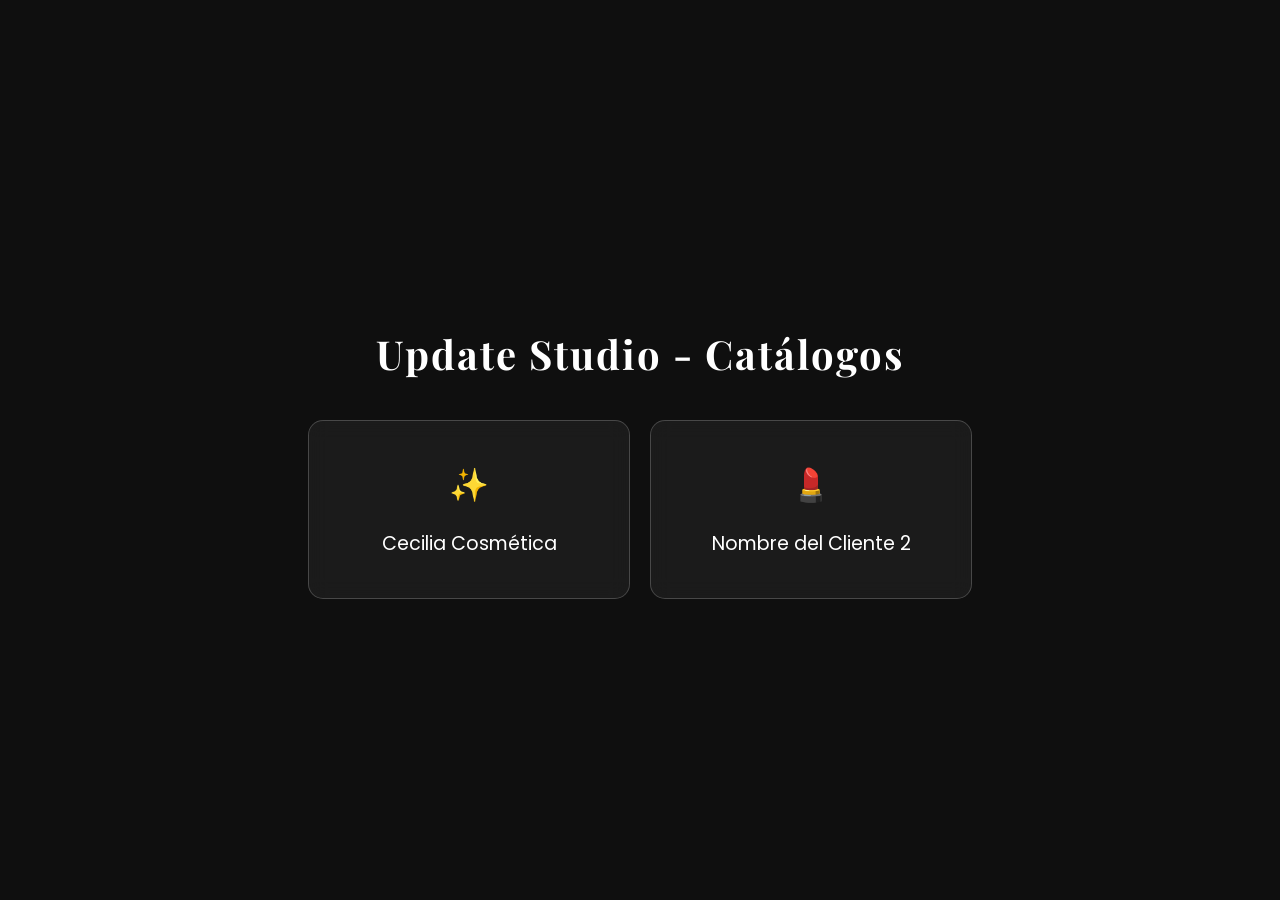
==== commit 1f0fe75b: "Create index.html" ====
--- a/index.html
+++ b/index.html
@@ -3,40 +3,91 @@
 <head>
     <meta charset="UTF-8">
     <meta name="viewport" content="width=device-width, initial-scale=1.0">
-    <title>Update Studio - Selector</title>
+    <title>Update Studio - Selección de Catálogo</title>
+    <link href="https://fonts.googleapis.com/css2?family=Playfair+Display:wght@700&family=Poppins:wght@300;400&display=swap" rel="stylesheet">
     <style>
         body {
-            background-color: #0f0f0f; /* Diseño oscuro elegante */
+            margin: 0;
+            padding: 0;
+            display: flex;
+            justify-content: center;
+            align-items: center;
+            min-height: 100vh;
+            background-color: #0f0f0f; /* Fondo oscuro elegante */
+            font-family: 'Poppins', sans-serif;
             color: white;
-            font-family: sans-serif;
+        }
+
+        .selector-container {
+            text-align: center;
+            padding: 20px;
+        }
+
+        h1 {
+            font-family: 'Playfair Display', serif;
+            font-size: 2.5rem;
+            margin-bottom: 40px;
+            letter-spacing: 2px;
+        }
+
+        .buttons-grid {
+            display: flex;
+            gap: 20px;
+            flex-wrap: wrap;
+            justify-content: center;
+        }
+
+        .btn-cliente {
+            text-decoration: none;
+            color: white;
+            border: 1px solid #ffffff33;
+            padding: 40px 60px;
+            border-radius: 15px;
+            background: rgba(255, 255, 255, 0.05);
+            backdrop-filter: blur(10px);
+            transition: all 0.3s ease;
             display: flex;
             flex-direction: column;
             align-items: center;
-            justify-content: center;
-            height: 100vh;
-            margin: 0;
+            min-width: 200px;
         }
-        .container { text-align: center; }
-        .btn-container { display: flex; gap: 20px; margin-top: 30px; }
-        .btn {
-            padding: 20px 40px;
-            border: 1px solid white;
-            color: white;
-            text-decoration: none;
-            border-radius: 10px;
-            transition: 0.3s;
+
+        .btn-cliente:hover {
+            background: rgba(255, 255, 255, 0.1);
+            border-color: #fff;
+            transform: translateY(-5px);
+            box-shadow: 0 10px 30px rgba(0,0,0,0.5);
         }
-        .btn:hover { background: white; color: black; }
+
+        .btn-cliente span {
+            font-size: 1.2rem;
+            font-weight: 400;
+            margin-top: 10px;
+        }
+
+        .logo-placeholder {
+            font-size: 2rem;
+            margin-bottom: 10px;
+        }
     </style>
 </head>
 <body>
-    <div class="container">
-        <h1>Selecciona un Catálogo</h1>
-        <div class="btn-container">
-            <a href="cliente-cecilia/index.html" class="btn">Cecilia Cosmética</a>
-            
-            <a href="nombre-del-otro-cliente/index.html" class="btn">Cliente 2</a>
+
+    <div class="selector-container">
+        <h1>Update Studio - Catálogos</h1>
+        
+        <div class="buttons-grid">
+            <a href="cliente-cecilia/index.html" class="btn-cliente">
+                <div class="logo-placeholder">✨</div>
+                <span>Cecilia Cosmética</span>
+            </a>
+
+            <a href="nombre-de-la-otra-carpeta/index.html" class="btn-cliente">
+                <div class="logo-placeholder">💄</div>
+                <span>Nombre del Cliente 2</span>
+            </a>
         </div>
     </div>
+
 </body>
 </html>
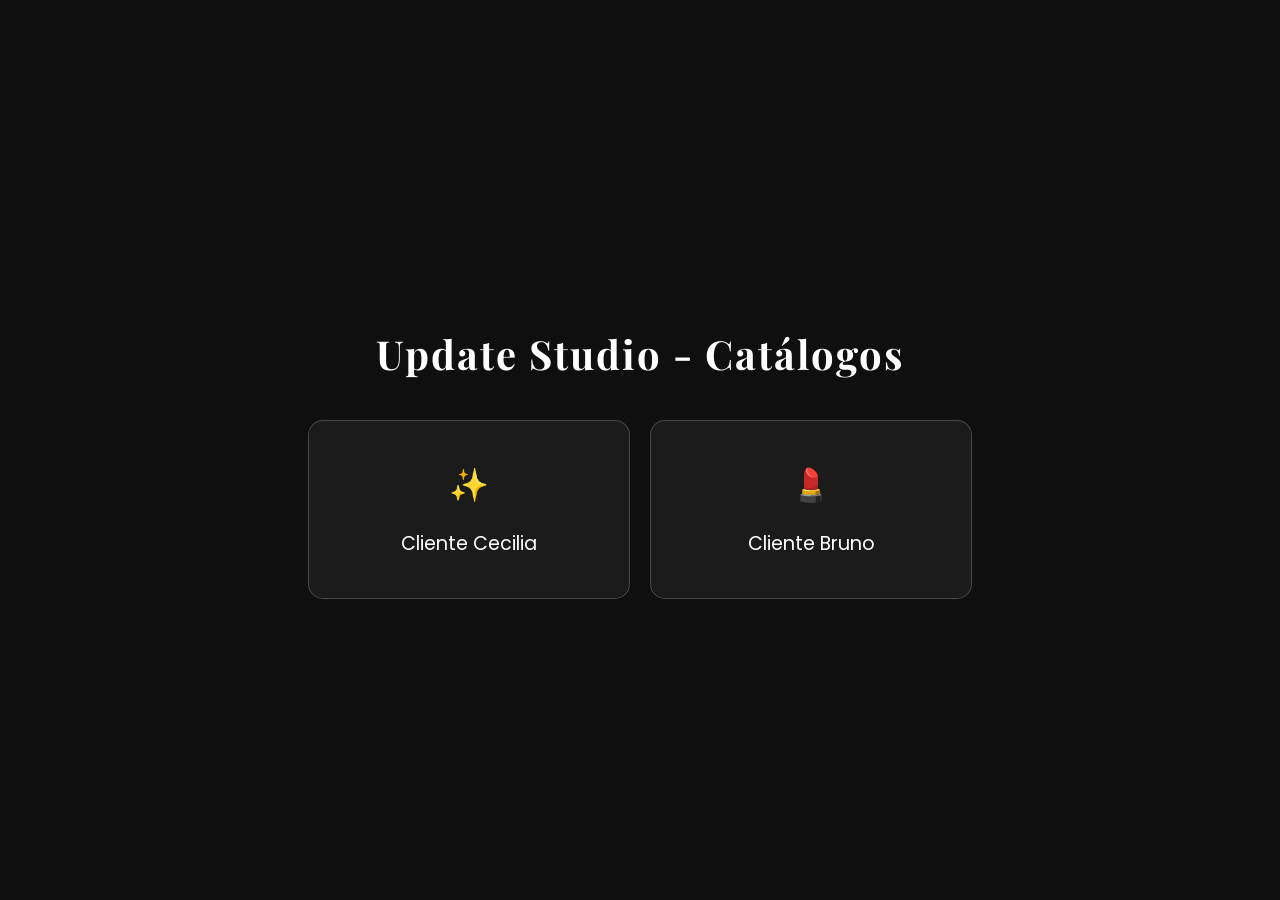
==== commit 71366867: "Update index.html" ====
--- a/index.html
+++ b/index.html
@@ -79,12 +79,12 @@
         <div class="buttons-grid">
             <a href="cliente-cecilia/index.html" class="btn-cliente">
                 <div class="logo-placeholder">✨</div>
-                <span>Cecilia Cosmética</span>
+                <span>Cliente Cecilia</span>
             </a>
 
             <a href="nombre-de-la-otra-carpeta/index.html" class="btn-cliente">
                 <div class="logo-placeholder">💄</div>
-                <span>Nombre del Cliente 2</span>
+                <span>Cliente Bruno</span>
             </a>
         </div>
     </div>
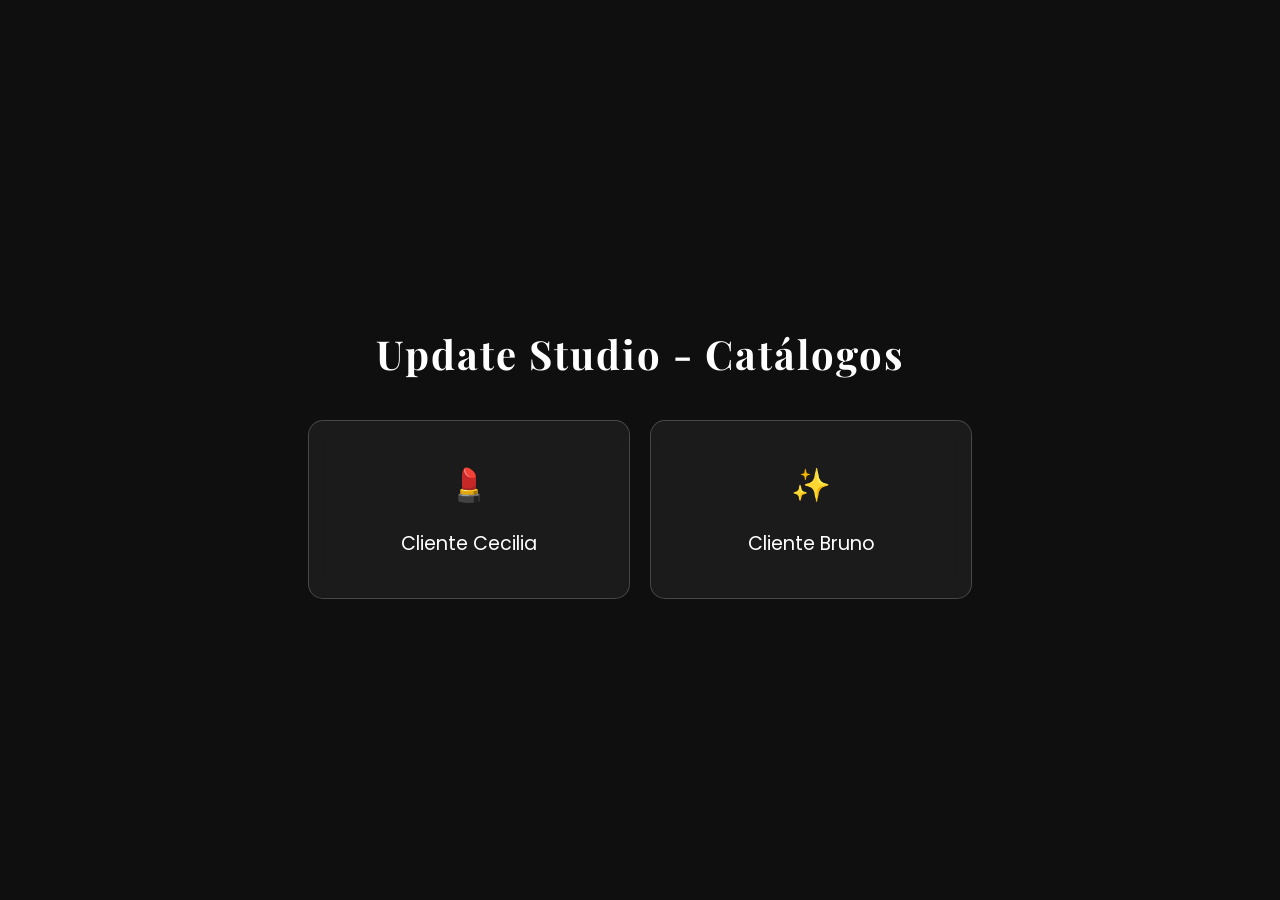
==== commit d8514fe1: "Update index.html" ====
--- a/index.html
+++ b/index.html
@@ -78,12 +78,12 @@
         
         <div class="buttons-grid">
             <a href="cliente-cecilia/index.html" class="btn-cliente">
-                <div class="logo-placeholder">✨</div>
+                <div class="logo-placeholder">💄</div>
                 <span>Cliente Cecilia</span>
             </a>
 
             <a href="nombre-de-la-otra-carpeta/index.html" class="btn-cliente">
-                <div class="logo-placeholder">💄</div>
+                <div class="logo-placeholder">✨</div>
                 <span>Cliente Bruno</span>
             </a>
         </div>
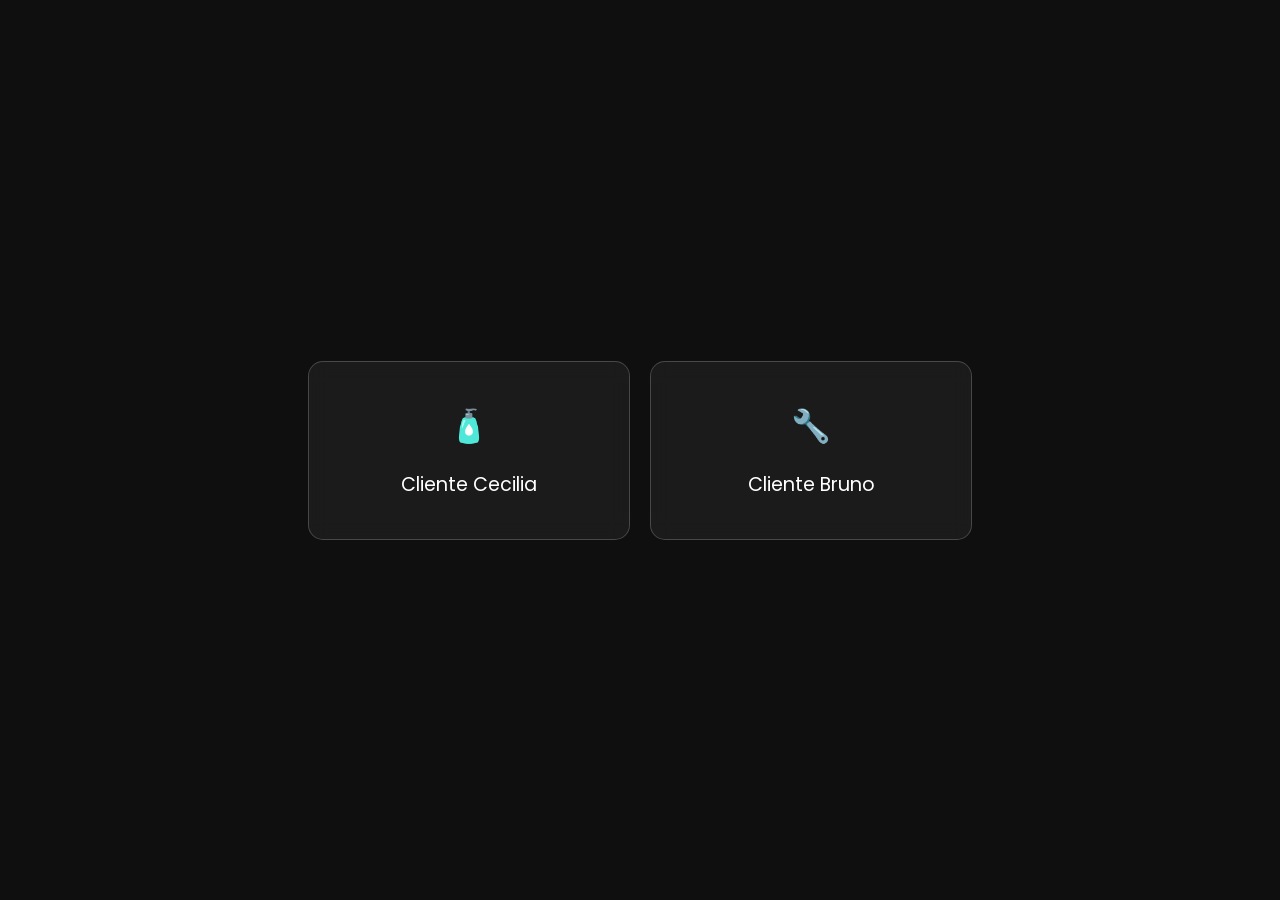
==== commit 0abeb586: "Iconos de botones actualizados" ====
--- a/index.html
+++ b/index.html
@@ -73,20 +73,19 @@
 </head>
 <body>
 
-    <div class="selector-container">
-        <h1>Update Studio - Catálogos</h1>
-        
-        <div class="buttons-grid">
-            <a href="cliente-cecilia/index.html" class="btn-cliente">
-                <div class="logo-placeholder">💄</div>
-                <span>Cliente Cecilia</span>
-            </a>
+    <div class="buttons-grid">
+    <a href="cliente-cecilia/index.html" class="btn-cliente">
+        <div class="logo-placeholder">🧴</div>
+        <span>Cliente Cecilia</span>
+    </a>
 
-            <a href="nombre-de-la-otra-carpeta/index.html" class="btn-cliente">
-                <div class="logo-placeholder">✨</div>
-                <span>Cliente Bruno</span>
-            </a>
-        </div>
+    <a href="cliente-bruno/index.html" class="btn-cliente">
+        <div class="logo-placeholder">🔧</div>
+        <span>Cliente Bruno</span>
+    </a>
+</div>
+
+    
     </div>
 
 </body>
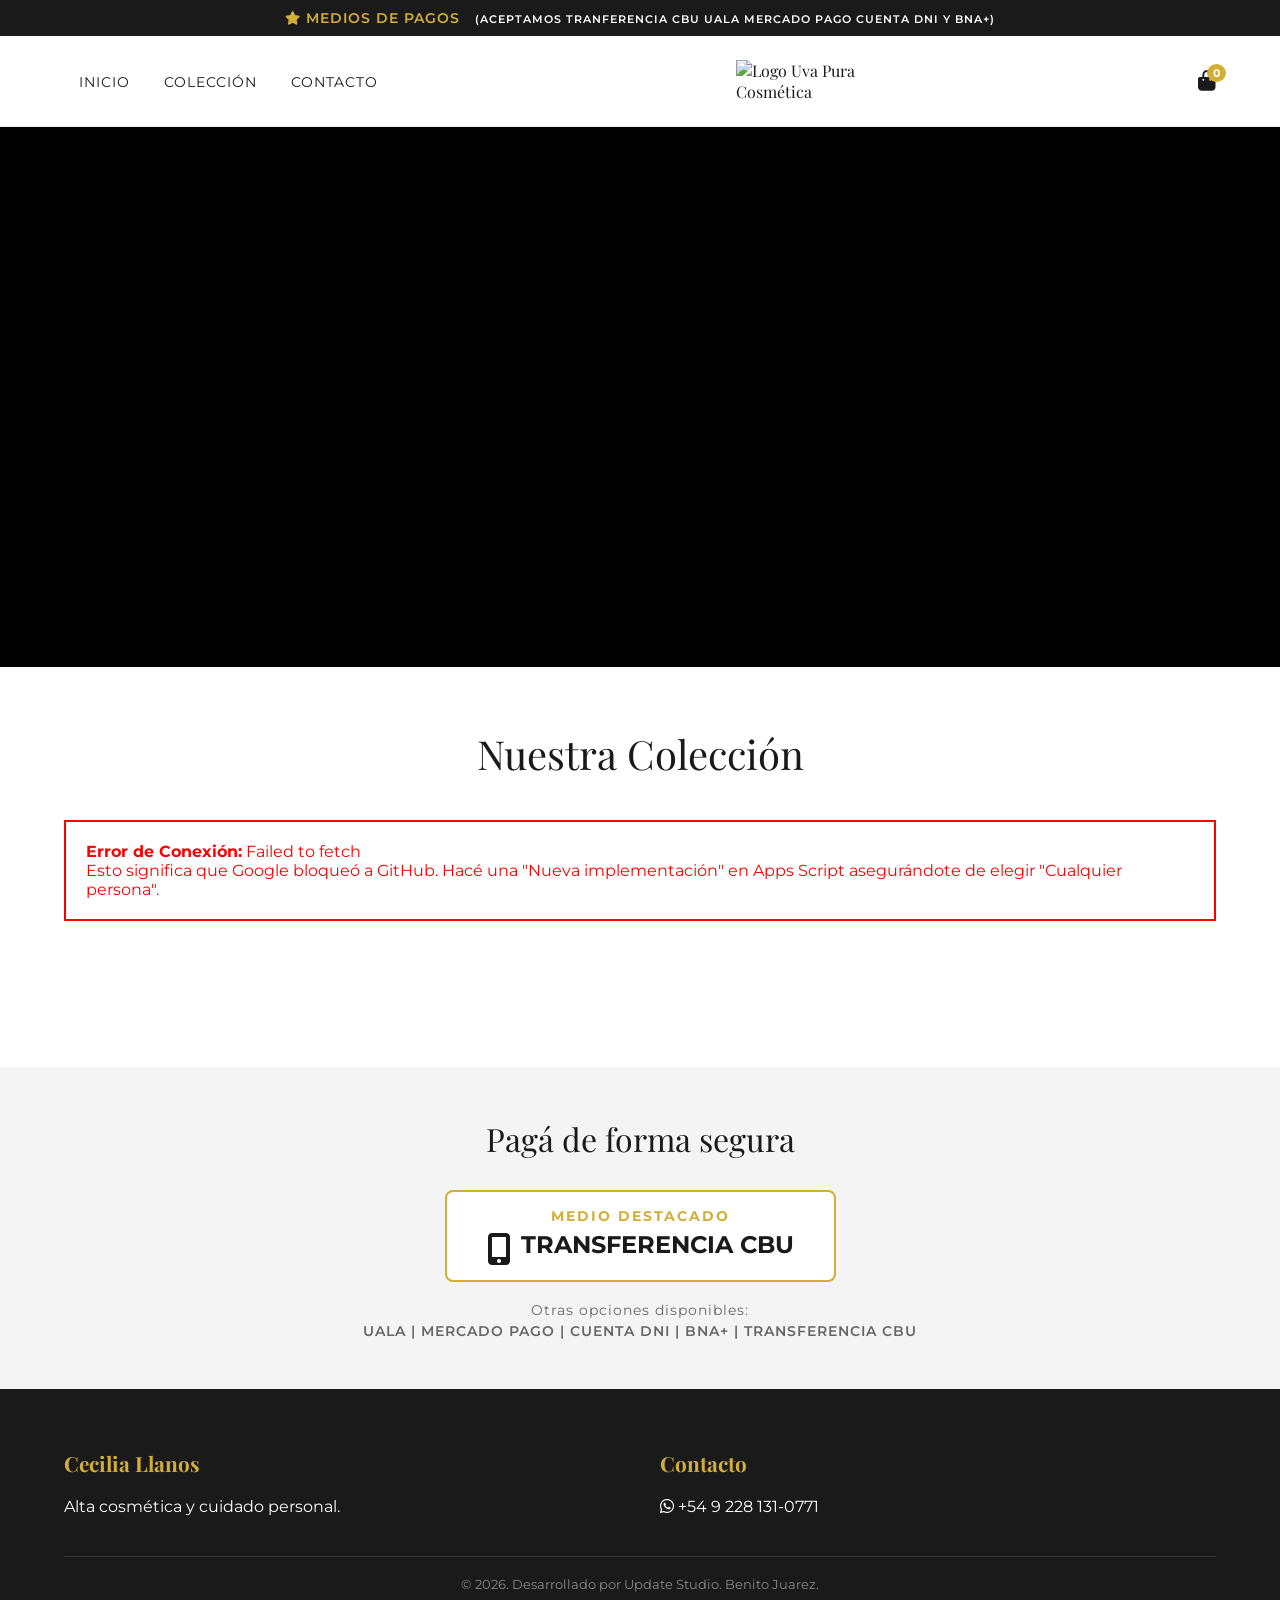
==== commit 5d035e7e: "Estructura para URL limpia de Cecilia" ====
--- a/index.html
+++ b/index.html
@@ -3,90 +3,611 @@
 <head>
     <meta charset="UTF-8">
     <meta name="viewport" content="width=device-width, initial-scale=1.0">
-    <title>Update Studio - Selección de Catálogo</title>
-    <link href="https://fonts.googleapis.com/css2?family=Playfair+Display:wght@700&family=Poppins:wght@300;400&display=swap" rel="stylesheet">
+    <title>UVA | Alta Cosmética</title>
+    <link href="https://fonts.googleapis.com/css2?family=Montserrat:wght@300;400;600&family=Playfair+Display:wght@400;600&display=swap" rel="stylesheet">
+    <link rel="stylesheet" href="https://cdnjs.cloudflare.com/ajax/libs/font-awesome/6.4.0/css/all.min.css">
+    
     <style>
-        body {
-            margin: 0;
-            padding: 0;
-            display: flex;
-            justify-content: center;
-            align-items: center;
-            min-height: 100vh;
-            background-color: #0f0f0f; /* Fondo oscuro elegante */
-            font-family: 'Poppins', sans-serif;
-            color: white;
-        }
-
-        .selector-container {
-            text-align: center;
-            padding: 20px;
-        }
-
-        h1 {
-            font-family: 'Playfair Display', serif;
-            font-size: 2.5rem;
-            margin-bottom: 40px;
-            letter-spacing: 2px;
-        }
-
-        .buttons-grid {
-            display: flex;
-            gap: 20px;
-            flex-wrap: wrap;
-            justify-content: center;
-        }
-
-        .btn-cliente {
-            text-decoration: none;
-            color: white;
-            border: 1px solid #ffffff33;
-            padding: 40px 60px;
-            border-radius: 15px;
-            background: rgba(255, 255, 255, 0.05);
-            backdrop-filter: blur(10px);
-            transition: all 0.3s ease;
-            display: flex;
-            flex-direction: column;
-            align-items: center;
-            min-width: 200px;
-        }
-
-        .btn-cliente:hover {
-            background: rgba(255, 255, 255, 0.1);
-            border-color: #fff;
-            transform: translateY(-5px);
-            box-shadow: 0 10px 30px rgba(0,0,0,0.5);
-        }
-
-        .btn-cliente span {
-            font-size: 1.2rem;
-            font-weight: 400;
-            margin-top: 10px;
-        }
-
-        .logo-placeholder {
-            font-size: 2rem;
-            margin-bottom: 10px;
+        :root {
+            --color-fondo: #ffffff;
+            --color-texto: #1a1a1a;
+            --color-acento: #d4af37;
+            --color-secundario: #f4f4f4;
+            --color-whatsapp: #25D366;
+        }
+
+        * { margin: 0; padding: 0; box-sizing: border-box; }
+        html { scroll-behavior: smooth; }
+        body { font-family: 'Montserrat', sans-serif; background-color: var(--color-fondo); color: var(--color-texto); }
+        h1, h2, h3, .logo { font-family: 'Playfair Display', serif; }
+
+        /* HEADER */
+        header { position: sticky; top: 0; background: rgba(255, 255, 255, 0.95); backdrop-filter: blur(5px); z-index: 1000; border-bottom: 1px solid #eee; }
+        .top-bar { background-color: var(--color-texto); color: var(--color-acento); text-align: center; padding: 10px; font-size: 0.85em; letter-spacing: 1px; font-weight: 600; text-transform: uppercase;}
+        .navbar { display: flex; justify-content: space-between; align-items: center; padding: 15px 5%; }
+        
+        /* Ajuste para el logo imagen */
+        .logo { display: flex; align-items: center; }
+        .logo img { height: 50px; width: auto; object-fit: contain; }
+
+        .menu a { text-decoration: none; color: var(--color-texto); margin: 0 15px; font-size: 0.9em; text-transform: uppercase; letter-spacing: 1px; transition: color 0.3s; }
+        .menu a:hover { color: var(--color-acento); }
+        .iconos-nav { position: relative; cursor: pointer; }
+        .contador-carrito { position: absolute; top: -8px; right: -10px; background: var(--color-acento); color: white; border-radius: 50%; padding: 2px 6px; font-size: 0.7em; font-weight: bold; }
+
+        /* CARRUSEL */
+        .carrusel-contenedor { position: relative; height: 60vh; width: 100%; overflow: hidden; background-color: #000; }
+        .slide { position: absolute; top: 0; left: 0; width: 100%; height: 100%; opacity: 0; transition: opacity 1s ease-in-out; background-size: cover; background-position: center; display: flex; align-items: center; justify-content: center; }
+        .slide.activo { opacity: 1; }
+        .slide-texto { text-align: center; color: white; background: rgba(0,0,0,0.3); padding: 30px 50px; border: 1px solid rgba(255,255,255,0.3); backdrop-filter: blur(2px); }
+        .slide-texto h2 { font-size: 3em; margin-bottom: 10px; font-weight: 400; }
+
+        /* PRODUCTOS DESTACADOS */
+        .seccion-destacado { padding: 50px 5%; background-color: var(--color-secundario); display: none; }
+        .titulo-destacado { text-align: center; font-family: 'Playfair Display', serif; font-size: 2em; margin-bottom: 30px; text-transform: uppercase; letter-spacing: 2px; transition: color 0.3s; }
+        
+        .grid-destacados { 
+            display: flex; 
+            gap: 30px; 
+            overflow-x: auto; 
+            padding: 10px 10px 30px 10px; 
+            scroll-snap-type: x mandatory; 
+            width: fit-content;
+            max-width: 100%;
+            margin: 0 auto;
+        }
+        
+        .grid-destacados::-webkit-scrollbar { height: 8px; }
+        .grid-destacados::-webkit-scrollbar-track { background: #ddd; border-radius: 10px; }
+        .grid-destacados::-webkit-scrollbar-thumb { background: #bbb; border-radius: 10px; }
+
+        .tarjeta-destacado { 
+            flex: 0 0 300px; 
+            scroll-snap-align: start;
+            background: white; border-radius: 8px; overflow: hidden; box-shadow: 0 5px 15px rgba(0,0,0,0.08); text-align: center; padding-bottom: 20px; border-top: 4px solid var(--color-acento); position: relative; transition: transform 0.3s;
+        }
+        .tarjeta-destacado:hover { transform: translateY(-5px); }
+        .etiqueta-promo { position: absolute; top: 15px; right: 15px; color: white; padding: 5px 10px; font-size: 0.7em; font-weight: bold; text-transform: uppercase; border-radius: 4px; z-index: 2; letter-spacing: 1px;}
+        .tarjeta-destacado img { width: 100%; height: 250px; object-fit: cover; margin-bottom: 15px; }
+        .tarjeta-destacado h3 { font-size: 1.2em; margin: 0 15px 5px; color: var(--color-texto); }
+        .tarjeta-destacado .descripcion-producto { font-size: 0.85em; color: #666; margin: 0 15px 10px; height: 38px; overflow: hidden; text-overflow: ellipsis; display: -webkit-box; -webkit-line-clamp: 2; -webkit-box-orient: vertical; line-height: 1.4; }
+        .tarjeta-destacado .precio { font-size: 1.4em; color: var(--color-texto); font-weight: 600; margin-bottom: 15px; }
+
+        /* CATÁLOGO NORMAL */
+        .seccion-padding { padding: 60px 5%; min-height: 400px; }
+        .titulo-seccion { text-align: center; font-size: 2.5em; margin-bottom: 40px; font-weight: 400; }
+        
+        .cargando { text-align: center; font-size: 1.2em; color: #888; margin: 50px 0; font-style: italic; }
+        
+        .grid-productos { display: grid; grid-template-columns: repeat(auto-fit, minmax(280px, 1fr)); gap: 40px; }
+        
+        .tarjeta { position: relative; text-align: center; transition: transform 0.3s; border: 1px solid #eee; padding-bottom: 20px; border-radius: 8px; overflow: hidden; background: white;}
+        .tarjeta:hover { transform: translateY(-5px); box-shadow: 0 10px 20px rgba(0,0,0,0.05); }
+        .tarjeta img { width: 100%; height: 350px; object-fit: cover; margin-bottom: 15px; transition: filter 0.3s; }
+        .tarjeta h3 { font-size: 1.2em; margin: 0 15px 5px; }
+        
+        .descripcion-producto { font-size: 0.85em; color: #666; margin: 0 15px 15px; height: 40px; overflow: hidden; text-overflow: ellipsis; display: -webkit-box; -webkit-line-clamp: 2; -webkit-box-orient: vertical; line-height: 1.4; }
+
+        .precio { font-size: 1.2em; color: var(--color-texto); font-weight: 600; margin-bottom: 20px; }
+        
+        /* ESTILOS SIN STOCK */
+        .badge-stock { position: absolute; top: 15px; left: 15px; background-color: #d9534f; color: white; padding: 5px 12px; border-radius: 4px; font-size: 0.75em; font-weight: bold; z-index: 2; letter-spacing: 1px; text-transform: uppercase;}
+        .tarjeta.sin-stock, .tarjeta-destacado.sin-stock { border-color: #e0e0e0; border-top-color: #ccc !important; }
+        .tarjeta.sin-stock:hover, .tarjeta-destacado.sin-stock:hover { transform: none; box-shadow: none; }
+        .tarjeta.sin-stock img, .tarjeta-destacado.sin-stock img { filter: grayscale(100%); opacity: 0.6; }
+        .tarjeta.sin-stock h3, .tarjeta-destacado.sin-stock h3 { color: #888; }
+        .tarjeta.sin-stock .precio, .tarjeta-destacado.sin-stock .precio { color: #aaa; text-decoration: line-through; }
+        
+        /* BOTONES DUALES */
+        .botones-producto { display: flex; gap: 10px; padding: 0 15px; }
+        .btn { flex: 1; padding: 12px 10px; border: none; text-transform: uppercase; font-size: 0.75em; font-weight: 600; cursor: pointer; transition: all 0.3s; border-radius: 4px; letter-spacing: 0.5px;}
+        .btn-comprar { background-color: var(--color-texto); color: white; }
+        .btn-comprar:hover:not(:disabled) { background-color: var(--color-acento); }
+        .btn-agregar { background-color: transparent; border: 1px solid var(--color-texto); color: var(--color-texto); }
+        .btn-agregar:hover:not(:disabled) { background-color: var(--color-secundario); }
+        .btn:disabled { background-color: #f0f0f0; border-color: #ddd; color: #aaa; cursor: not-allowed; }
+
+        /* MEDIOS DE PAGO DESTACANDO TRANSFERENCIA*/
+        .medios-pago { background-color: var(--color-secundario); padding: 50px 20px; text-align: center; }
+        .pago-principal { display: inline-block; border: 2px solid var(--color-acento); padding: 15px 40px; border-radius: 8px; margin-bottom: 20px; background: white; }
+        .pago-principal h4 { color: var(--color-acento); font-size: 0.9em; text-transform: uppercase; letter-spacing: 2px; margin-bottom: 5px; }
+        .pago-principal i { font-size: 2em; color: var(--color-texto); vertical-align: middle; margin-right: 10px; }
+        .pago-principal span { font-size: 1.5em; font-weight: bold; font-family: 'Montserrat', sans-serif; }
+        .pagos-secundarios { font-size: 0.85em; color: #666; font-weight: 600; letter-spacing: 1px; }
+
+        /* FOOTER */
+        footer { background-color: var(--color-texto); color: white; padding: 60px 5% 20px; }
+        .footer-grid { display: grid; grid-template-columns: repeat(auto-fit, minmax(200px, 1fr)); gap: 40px; margin-bottom: 40px; }
+        .footer-grid h4 { font-family: 'Playfair Display', serif; font-size: 1.3em; margin-bottom: 20px; color: var(--color-acento); }
+
+        /* CARRITO LATERAL */
+        .carrito-lateral { position: fixed; top: 0; right: -400px; width: 350px; height: 100vh; background: white; box-shadow: -2px 0 10px rgba(0,0,0,0.1); transition: right 0.3s ease; z-index: 2000; padding: 20px; display: flex; flex-direction: column; }
+        .carrito-lateral.abierto { right: 0; }
+        .cerrar-carrito { text-align: right; cursor: pointer; font-size: 1.5em; }
+        .items-carrito { flex-grow: 1; overflow-y: auto; margin: 20px 0; }
+        .item-carrito { display: flex; justify-content: space-between; align-items: center; margin-bottom: 15px; border-bottom: 1px solid #eee; padding-bottom: 10px; font-size: 0.9em;}
+        .item-nombre { display: flex; flex-direction: column; }
+        .total-carrito { font-size: 1.2em; font-weight: bold; margin-bottom: 20px; text-align: right; border-top: 2px solid #eee; padding-top: 15px;}
+        .btn-pagar-carrito { background-color: var(--color-texto); color: white; text-align: center; padding: 15px; cursor: pointer; font-weight: bold; border-radius: 4px; text-transform: uppercase; }
+
+        /* MODAL DE PAGO (CHECKOUT) */
+        .overlay-pago { position: fixed; top: 0; left: 0; width: 100%; height: 100%; background: rgba(0,0,0,0.7); display: none; justify-content: center; align-items: center; z-index: 3000; backdrop-filter: blur(3px); }
+        .overlay-pago.activo { display: flex; }
+        .caja-pago { background: white; padding: 30px; border-radius: 8px; width: 90%; max-width: 450px; position: relative; text-align: center; max-height: 90vh; overflow-y: auto;}
+        .cerrar-pago { position: absolute; top: 15px; right: 15px; cursor: pointer; font-size: 1.5em; color: #666; }
+        .caja-pago h3 { font-size: 1.5em; margin-bottom: 10px; color: var(--color-texto); }
+        .monto-pagar { font-size: 2em; font-weight: bold; color: var(--color-acento); margin-bottom: 20px; }
+        .datos-bancarios { background: var(--color-secundario); padding: 15px; border-radius: 6px; text-align: left; margin-bottom: 20px; font-size: 0.9em; line-height: 1.6;}
+        .caja-transferencia { background: white; border-left: 4px solid var(--color-acento); padding: 12px; margin-bottom: 15px; box-shadow: 0 2px 5px rgba(0,0,0,0.05); }
+        .caja-transferencia p { margin-bottom: 3px; }
+        .etiqueta-recomendado { color: var(--color-acento); font-size: 0.75em; font-weight: bold; text-transform: uppercase; margin-bottom: 5px; display: block; letter-spacing: 1px;}
+        .caja-otros-bancos { border-top: 1px solid #ddd; padding-top: 12px; font-size: 0.85em; }
+        .datos-bancarios span { font-weight: 600; color: var(--color-texto); }
+        
+        .qr-container { margin: 15px 0; padding: 15px; background: white; border-radius: 8px; border: 1px dashed #ccc; display: none; }
+        .qr-container img { width: 150px; height: 150px; margin: 0 auto; display: block; }
+        
+        .btn-whatsapp { background-color: var(--color-whatsapp); color: white; border: none; padding: 15px; width: 100%; border-radius: 4px; font-weight: bold; font-size: 1em; cursor: pointer; display: flex; align-items: center; justify-content: center; gap: 10px; margin-top: 10px;}
+        .btn-whatsapp:hover { background-color: #20ba56; }
+
+        @media (max-width: 768px) {
+            .menu { display: none; }
+            .carrito-lateral { width: 100%; right: -100%; }
         }
     </style>
 </head>
-<body>
-
-    <div class="buttons-grid">
-    <a href="cliente-cecilia/index.html" class="btn-cliente">
-        <div class="logo-placeholder">🧴</div>
-        <span>Cliente Cecilia</span>
-    </a>
-
-    <a href="cliente-bruno/index.html" class="btn-cliente">
-        <div class="logo-placeholder">🔧</div>
-        <span>Cliente Bruno</span>
-    </a>
+<body id="arriba">
+
+    <div class="top-bar"><i class="fas fa-star"></i> Medios de Pagos <span style="color:white; margin-left: 10px; font-size: 0.8em;">(Aceptamos Tranferencia CBU UALA Mercado Pago Cuenta DNI y BNA+)</span></div>
+
+    <header>
+        <nav class="navbar">
+            <div class="menu">
+                <a href="#arriba">Inicio</a>
+                <a href="#catalogo">Colección</a>
+                <a href="#contacto">Contacto</a>
+            </div>
+ <div class="logo" style="margin: 0; padding: 0; height: 60px; display: flex; align-items: center;">
+    <img src="carpeta-uno/img/logo.png?v=2" alt="Logo Uva Pura Cosmética" style="width: 120px !important; height: auto !important; max-width: none !important; margin-top: -30px; margin-bottom: -30px;">
 </div>
-
-    
+            <div class="iconos-nav" onclick="toggleCarrito()">
+                <i class="fas fa-shopping-bag fa-lg"></i>
+                <span class="contador-carrito" id="contador">0</span>
+            </div>
+        </nav>
+    </header>
+
+    <section id="contenedor-carrusel" class="carrusel-contenedor">
+        </section>
+
+    <section id="seccion-destacado" class="seccion-destacado">
+        <h2 class="titulo-destacado" id="titulo-destacado"><i class="fas fa-gift"></i> Especiales & Promociones <i class="fas fa-gift"></i></h2>
+        <div class="grid-destacados" id="contenedor-destacados">
+            </div>
+    </section>
+
+    <section id="catalogo" class="seccion-padding">
+        <h2 class="titulo-seccion">Nuestra Colección</h2>
+        <div class="grid-productos" id="contenedor-productos">
+            <div class="cargando">Cargando productos desde el catálogo... <i class="fas fa-spinner fa-spin"></i></div>
+        </div>
+    </section>
+
+    <section class="medios-pago">
+        <h3 style="margin-bottom: 30px; font-weight: 300; font-family: 'Playfair Display', serif; font-size: 2em;">Pagá de forma segura</h3>
+        <div class="pago-principal">
+            <h4>Medio Destacado</h4>
+            <i class="fas fa-mobile-alt"></i><span>TRANSFERENCIA CBU</span>
+        </div>
+        <div class="pagos-secundarios">
+            <p style="margin-bottom: 5px; font-weight: 400;">Otras opciones disponibles:</p>
+            UALA | MERCADO PAGO | CUENTA DNI | BNA+ | TRANSFERENCIA CBU
+        </div>
+    </section>
+
+    <footer id="contacto">
+        <div class="footer-grid">
+            <div>
+                <h4>Cecilia Llanos</h4>
+                <p>Alta cosmética y cuidado personal.</p>
+            </div>
+            <div>
+                <h4>Contacto</h4>
+                <p><i class="fab fa-whatsapp"></i> +54 9 228 131-0771</p>
+            </div>
+        </div>
+        <div style="text-align: center; border-top: 1px solid #333; padding-top: 20px; font-size: 0.8em; color: #888;">
+            &copy; 2026. Desarrollado por Update Studio. Benito Juarez.
+        </div>
+    </footer>
+
+    <div class="carrito-lateral" id="carrito-lateral">
+        <div class="cerrar-carrito" onclick="toggleCarrito()"><i class="fas fa-times"></i></div>
+        <h2 style="margin-bottom: 20px; font-family: 'Montserrat'; font-weight: 600;">Tu Pedido</h2>
+        <div class="items-carrito" id="items-carrito"></div>
+        <div class="total-carrito">
+            Total a Pagar: $<span id="precio-total">0</span>
+        </div>
+        <div class="btn-pagar-carrito" onclick="abrirModalPagoDesdeCarrito()">Ir a Pagar</div>
     </div>
 
+    <div class="overlay-pago" id="modal-pago">
+        <div class="caja-pago">
+            <div class="cerrar-pago" onclick="cerrarModalPago()"><i class="fas fa-times"></i></div>
+            <h3>Realizá el pago</h3>
+            <p style="font-size: 0.9em; color: #666; margin-bottom: 10px;">Transferí el total para confirmar tu pedido:</p>
+            <div class="monto-pagar">$<span id="monto-final">0</span></div>
+            
+            <div class="datos-bancarios">
+                <p style="margin-bottom: 10px;"><span>Titular de la cuenta:</span> Cecilia Llanos</p>
+                <div class="caja-transferencia">
+                    <span class="etiqueta-recomendado"><i class="fas fa-star"></i> Uala | Mercado Pago | Cuenta DNI | BNA+ | Transferencia CBU (Recomendado)</span>
+                    <p><span>CVU:</span> 00000031000000000000</p>
+                    <p><span>Alias:</span> CECILIA.CREMAS.UALA.MERCADO PAGO</p>
+                </div>
+                <div class="caja-otros-bancos">
+                    <p style="color: #666; margin-bottom: 5px;">Otras cuentas (Cuenta DNI / BNA+):</p>
+                    <p><span>CBU:</span> 01400000000000000000</p>
+                    <p><span>Alias:</span> CECILIA.BNA.DNI</p>
+                </div>
+            </div>
+
+            <div class="qr-container" id="contenedor-qr">
+                <p style="font-size: 0.8em; color: #666; margin-bottom: 10px; font-weight: 600;">Escaneá este QR para pagar el producto exacto:</p>
+                <img id="qr-dinamico" src="" alt="QR de Pago Dinámico">
+            </div>
+
+            <button class="btn-whatsapp" onclick="enviarComprobanteWhatsApp()">
+                <i class="fab fa-whatsapp fa-lg"></i> Ya pagué, enviar comprobante
+            </button>
+        </div>
+    </div>
+
+    <script>
+        let carruselInterval; 
+
+        function obtenerLinkDirectoDrive(url) {
+            if (!url) return 'https://via.placeholder.com/400x350?text=Sin+Imagen';
+            const idMatch = url.match(/[-\w]{25,}/);
+            if (url.includes('drive.google.com') && idMatch) {
+                return `https://drive.google.com/uc?export=view&id=${idMatch[0]}`;
+            }
+            if (url.includes('github.com') && url.includes('/blob/')) {
+                let urlLimpia = url.replace('github.com', 'raw.githubusercontent.com').replace('/blob/', '/');
+                urlLimpia = urlLimpia.split('?')[0]; 
+                return urlLimpia;
+            }
+            return url;
+        }
+
+        function obtenerColorPromo(texto) {
+            if (!texto) return 'var(--color-acento)'; 
+            const t = texto.toLowerCase();
+            
+            if (t.includes('navidad') || t.includes('fiesta') || t.includes('noel')) return '#c8102e'; 
+            if (t.includes('madre') || t.includes('mujer') || t.includes('mamá')) return '#e83e8c'; 
+            if (t.includes('padre') || t.includes('hombre') || t.includes('papá')) return '#1A5276'; 
+            if (t.includes('oferta') || t.includes('liquidación') || t.includes('off') || t.includes('black')) return '#ff5722'; 
+            
+            return 'var(--color-acento)'; 
+        }
+
+        const urlAPI = 'https://script.google.com/macros/s/AKfycbwm6g9whIeELxg2Pa0tYN79-XIww8WlGYjSxbhR-KmSNlyNUxIQyCoD7uvmgHo0dRIJuA/exec';
+        let productos = []; 
+        let carrito = [];
+        let compraTemporal = [];
+
+        async function cargarDatosDesdeGoogle() {
+            try {
+                const respuesta = await fetch(urlAPI, { redirect: "follow" });
+                
+                if (!respuesta.ok) {
+                    throw new Error(`Google bloqueó la conexión (Error ${respuesta.status}).`);
+                }
+
+                const textoCrudo = await respuesta.text(); 
+                
+                try {
+                    const data = JSON.parse(textoCrudo); 
+                    
+                    if (Array.isArray(data)) {
+                        productos = data;
+                        dibujarCarruselPorDefecto(); 
+                    } else {
+                        productos = data.productos || [];
+                        if (data.carrusel && data.carrusel.length > 0) {
+                            dibujarCarruselDesdeSheets(data.carrusel);
+                        } else {
+                            dibujarCarruselPorDefecto(); 
+                        }
+                    }
+                    
+                    if(productos.length === 0) {
+                        document.getElementById('contenedor-productos').innerHTML = '<p class="cargando">Todavía no hay productos cargados en el catálogo.</p>';
+                        return;
+                    }
+                    
+                    dibujarCatalogo();
+
+                } catch (errorParseo) {
+                    document.getElementById('contenedor-productos').innerHTML = `<div style="color:red; padding:20px; border:2px solid red; background:white;"><b>Error de Datos:</b> Google no envió los productos, envió una página de error. Revisa los permisos de Apps Script o si el link termina en /dev.</div>`;
+                    console.error("Respuesta de Google:", textoCrudo);
+                }
+
+            } catch (error) {
+                document.getElementById('contenedor-productos').innerHTML = `<div style="color:red; padding:20px; border:2px solid red; background:white;"><b>Error de Conexión:</b> ${error.message} <br>Esto significa que Google bloqueó a GitHub. Hacé una "Nueva implementación" en Apps Script asegurándote de elegir "Cualquier persona".</div>`;
+            }
+        }
+
+        function dibujarCarruselDesdeSheets(slides) {
+            const contenedor = document.getElementById('contenedor-carrusel');
+            contenedor.innerHTML = ''; 
+            
+            slides.forEach((s, index) => {
+                const imgDirecta = obtenerLinkDirectoDrive(s.img);
+                const claseActivo = index === 0 ? 'activo' : ''; 
+                
+                contenedor.innerHTML += `
+                    <div class="slide ${claseActivo}" style="background-image: url('${imgDirecta}');">
+                        <div class="slide-texto">
+                            <h2>${s.titulo || ''}</h2>
+                            <p>${s.descripcion || ''}</p>
+                        </div>
+                    </div>
+                `;
+            });
+            
+            iniciarAnimacionCarrusel();
+        }
+
+        function dibujarCarruselPorDefecto() {
+            const contenedor = document.getElementById('contenedor-carrusel');
+            contenedor.innerHTML = `
+                <div class="slide activo" style="background-image: url('https://images.unsplash.com/photo-1615397323136-1288ed3d5964?q=80&w=1400&auto=format&fit=crop');">
+                    <div class="slide-texto">
+                        <h2>Esencia Natural</h2>
+                        <p>Descubrí la nueva línea de hidratación</p>
+                    </div>
+                </div>
+                <div class="slide" style="background-image: url('https://images.unsplash.com/photo-1556228578-0d85b1a4d571?q=80&w=1400&auto=format&fit=crop');">
+                    <div class="slide-texto">
+                        <h2>Cuidado Premium</h2>
+                        <p>Fórmulas exclusivas para tu piel</p>
+                    </div>
+                </div>
+                <div class="slide" style="background-image: url('https://images.unsplash.com/photo-1599305090598-fe179d501227?q=80&w=1400&auto=format&fit=crop');">
+                    <div class="slide-texto">
+                        <h2>Piel Radiante</h2>
+                        <p>Nutrición profunda todos los días</p>
+                    </div>
+                </div>
+            `;
+            iniciarAnimacionCarrusel();
+        }
+
+        function iniciarAnimacionCarrusel() {
+            let slideIndex = 0;
+            const slides = document.querySelectorAll('.slide');
+            if(slides.length <= 1) return; 
+            
+            if(carruselInterval) clearInterval(carruselInterval);
+            
+            carruselInterval = setInterval(() => {
+                slides.forEach(slide => slide.classList.remove('activo'));
+                slideIndex++;
+                if (slideIndex >= slides.length) { slideIndex = 0; }
+                slides[slideIndex].classList.add('activo');
+            }, 4000); 
+        }
+
+        function dibujarCatalogo() {
+            const contenedorCatalogo = document.getElementById('contenedor-productos');
+            const seccionDestacados = document.getElementById('seccion-destacado');
+            const contenedorDestacados = document.getElementById('contenedor-destacados');
+            const tituloDestacado = document.getElementById('titulo-destacado');
+            
+            contenedorCatalogo.innerHTML = ''; 
+            contenedorDestacados.innerHTML = '';
+            seccionDestacados.style.display = 'none';
+
+            const productosEspeciales = productos.filter(p => p.destacado && String(p.destacado).trim() !== '' && String(p.destacado).trim().toUpperCase() !== 'NO');
+
+            if (productosEspeciales.length > 0) {
+                seccionDestacados.style.display = 'block'; 
+                
+                let nombreEventoPrincipal = String(productosEspeciales[0].destacado).trim();
+                let colorTema = obtenerColorPromo(nombreEventoPrincipal);
+                
+                if(nombreEventoPrincipal.toUpperCase() === 'SI') {
+                    tituloDestacado.innerHTML = '<i class="fas fa-gift"></i> Especiales & Promociones <i class="fas fa-gift"></i>';
+                    tituloDestacado.style.color = 'var(--color-acento)';
+                } else {
+                    tituloDestacado.innerHTML = `<i class="fas fa-star"></i> Especial ${nombreEventoPrincipal} <i class="fas fa-star"></i>`;
+                    tituloDestacado.style.color = colorTema;
+                }
+                
+                productosEspeciales.forEach(productoEspecial => {
+                    const precioNumerico = Number(productoEspecial.precio);
+                    const imagenDirecta = obtenerLinkDirectoDrive(productoEspecial.img);
+                    const tieneStock = productoEspecial.stock && String(productoEspecial.stock).trim().toUpperCase() === 'SI';
+                    
+                    let textoEtiqueta = String(productoEspecial.destacado).trim();
+                    if(textoEtiqueta.toUpperCase() === 'SI') {
+                        textoEtiqueta = 'Promo Especial';
+                    }
+                    
+                    let colorTarjeta = obtenerColorPromo(textoEtiqueta);
+
+                    const claseTarjeta = tieneStock ? 'tarjeta-destacado' : 'tarjeta-destacado sin-stock';
+                    
+                    const cartelStock = tieneStock ? `<span class="etiqueta-promo" style="background-color: ${colorTarjeta};"><i class="fas fa-star"></i> ${textoEtiqueta}</span>` : '<div class="badge-stock">Agotado</div>';
+                    
+                    const disableBtn = tieneStock ? '' : 'disabled';
+                    const textoComprar = tieneStock ? 'Aprovechar' : 'Agotado';
+                    const descripcionProducto = productoEspecial.descripcion ? productoEspecial.descripcion : '';
+
+                    contenedorDestacados.innerHTML += `
+                        <div class="${claseTarjeta}" style="border-top-color: ${colorTarjeta};">
+                            ${cartelStock}
+                            <img src="${imagenDirecta}" alt="${productoEspecial.nombre}">
+                            <h3>${productoEspecial.nombre}</h3>
+                            <p class="descripcion-producto">${descripcionProducto}</p>
+                            <div class="precio">$${precioNumerico.toLocaleString('es-AR')}</div>
+                            <div class="botones-producto">
+                                <button class="btn btn-agregar" onclick="agregarAlCarrito(${productoEspecial.id})" ${disableBtn}><i class="fas fa-plus"></i></button>
+                                <button class="btn btn-comprar" onclick="comprarDirecto(${productoEspecial.id})" ${disableBtn}>${textoComprar}</button>
+                            </div>
+                        </div>
+                    `;
+                });
+            }
+
+            const productosNormales = productos.filter(p => !p.destacado || String(p.destacado).trim() === '' || String(p.destacado).trim().toUpperCase() === 'NO');
+            
+            productosNormales.forEach(prod => {
+                const precioNumerico = Number(prod.precio);
+                const imagenDirecta = obtenerLinkDirectoDrive(prod.img);
+                const tieneStock = prod.stock && String(prod.stock).trim().toUpperCase() === 'SI';
+                
+                const claseTarjeta = tieneStock ? 'tarjeta' : 'tarjeta sin-stock';
+                const cartelStock = tieneStock ? '' : '<div class="badge-stock">Sin Stock</div>';
+                const disableBtn = tieneStock ? '' : 'disabled';
+                const textoComprar = tieneStock ? 'Comprar Ahora' : 'Agotado';
+                const descripcionProducto = prod.descripcion ? prod.descripcion : '';
+                
+                contenedorCatalogo.innerHTML += `
+                    <div class="${claseTarjeta}">
+                        ${cartelStock}
+                        <img src="${imagenDirecta}" alt="${prod.nombre}">
+                        <h3>${prod.nombre}</h3>
+                        <p class="descripcion-producto">${descripcionProducto}</p>
+                        <div class="precio">$${precioNumerico.toLocaleString('es-AR')}</div>
+                        <div class="botones-producto">
+                            <button class="btn btn-agregar" onclick="agregarAlCarrito(${prod.id})" ${disableBtn}><i class="fas fa-plus"></i> Al Bolso</button>
+                            <button class="btn btn-comprar" onclick="comprarDirecto(${prod.id})" ${disableBtn}>${textoComprar}</button>
+                        </div>
+                    </div>
+                `;
+            });
+        }
+
+        function toggleCarrito() {
+            document.getElementById('carrito-lateral').classList.toggle('abierto');
+        }
+
+        function agregarAlCarrito(id) {
+            const producto = productos.find(p => String(p.id) === String(id));
+            if(producto) {
+                carrito.push(producto);
+                actualizarCarrito();
+                document.getElementById('carrito-lateral').classList.add('abierto');
+            }
+        }
+
+        function actualizarCarrito() {
+            const contenedorItems = document.getElementById('items-carrito');
+            contenedorItems.innerHTML = '';
+            let total = 0;
+            carrito.forEach((item, index) => {
+                total += Number(item.precio);
+                
+                let etiquetaPromoCarrito = "";
+                if (item.destacado && String(item.destacado).trim() !== '' && String(item.destacado).trim().toUpperCase() !== 'NO') {
+                    let nombrePromo = String(item.destacado).trim();
+                    if(nombrePromo.toUpperCase() === 'SI') nombrePromo = 'Promo';
+                    
+                    let colorPromo = obtenerColorPromo(nombrePromo);
+                    etiquetaPromoCarrito = `<br><span style="color:${colorPromo}; font-size:0.8em; font-weight:bold;">[${nombrePromo}]</span>`;
+                }
+
+                contenedorItems.innerHTML += `
+                    <div class="item-carrito">
+                        <span class="item-nombre">${item.nombre}${etiquetaPromoCarrito}</span>
+                        <span>$${Number(item.precio).toLocaleString('es-AR')} <i class="fas fa-trash" style="cursor:pointer; color:#cc0000; margin-left:10px;" onclick="eliminarDelCarrito(${index})"></i></span>
+                    </div>
+                `;
+            });
+            document.getElementById('precio-total').innerText = total.toLocaleString('es-AR');
+            document.getElementById('contador').innerText = carrito.length;
+        }
+
+        function eliminarDelCarrito(index) {
+            carrito.splice(index, 1);
+            actualizarCarrito();
+        }
+
+        const modalPago = document.getElementById('modal-pago');
+
+        function cerrarModalPago() {
+            modalPago.classList.remove('activo');
+        }
+
+        function actualizarQRDinamico() {
+            const contenedorQR = document.getElementById('contenedor-qr');
+            const imgQR = document.getElementById('qr-dinamico');
+            
+            if (compraTemporal.length === 1 && compraTemporal[0].linkpago && compraTemporal[0].linkpago.trim() !== '') {
+                imgQR.src = `https://api.qrserver.com/v1/create-qr-code/?size=150x150&data=${encodeURIComponent(compraTemporal[0].linkpago)}`;
+                contenedorQR.style.display = 'block';
+            } else {
+                contenedorQR.style.display = 'none';
+            }
+        }
+
+        function comprarDirecto(id) {
+            const producto = productos.find(p => String(p.id) === String(id));
+            if(producto) {
+                compraTemporal = [producto];
+                document.getElementById('monto-final').innerText = Number(producto.precio).toLocaleString('es-AR');
+                actualizarQRDinamico();
+                modalPago.classList.add('activo');
+            }
+        }
+
+        function abrirModalPagoDesdeCarrito() {
+            if (carrito.length === 0) {
+                alert("Tu carrito está vacío.");
+                return;
+            }
+            compraTemporal = [...carrito];
+            let total = carrito.reduce((sum, item) => sum + Number(item.precio), 0);
+            document.getElementById('monto-final').innerText = total.toLocaleString('es-AR');
+            actualizarQRDinamico();
+            document.getElementById('carrito-lateral').classList.remove('abierto');
+            modalPago.classList.add('activo');
+        }
+
+        function enviarComprobanteWhatsApp() {
+            let totalCompra = compraTemporal.reduce((sum, item) => sum + Number(item.precio), 0);
+            
+            let texto = "Hola Cecilia, acabo de realizar una compra y te escribo para pasarte el comprobante de pago.\n\n";
+            texto += "*🛒 Detalle de mi pedido:*\n";
+            
+            compraTemporal.forEach(item => {
+                let etiquetaPromoWa = "";
+                if (item.destacado && String(item.destacado).trim() !== '' && String(item.destacado).trim().toUpperCase() !== 'NO') {
+                    let nombrePromo = String(item.destacado).trim();
+                    if(nombrePromo.toUpperCase() === 'SI') nombrePromo = 'Promo Especial';
+                    etiquetaPromoWa = ` *(Promo: ${nombrePromo})*`;
+                }
+
+                texto += `- ${item.nombre}${etiquetaPromoWa} ($${Number(item.precio).toLocaleString('es-AR')})\n`;
+            });
+
+            texto += `\n*💰 Total abonado:* $${totalCompra.toLocaleString('es-AR')}\n\n`;
+            texto += "A continuación adjunto la foto del comprobante de transferencia/QR. ¡Avisame cuando lo veas para coordinar la entrega! 📄✅";
+
+            let numeroWhatsapp = "5492281310771"; 
+            
+            let url = `https://wa.me/${numeroWhatsapp}?text=${encodeURIComponent(texto)}`;
+            window.open(url, '_blank');
+            
+            cerrarModalPago();
+            carrito = [];
+            actualizarCarrito();
+        }
+
+        cargarDatosDesdeGoogle();
+    </script>
 </body>
 </html>
